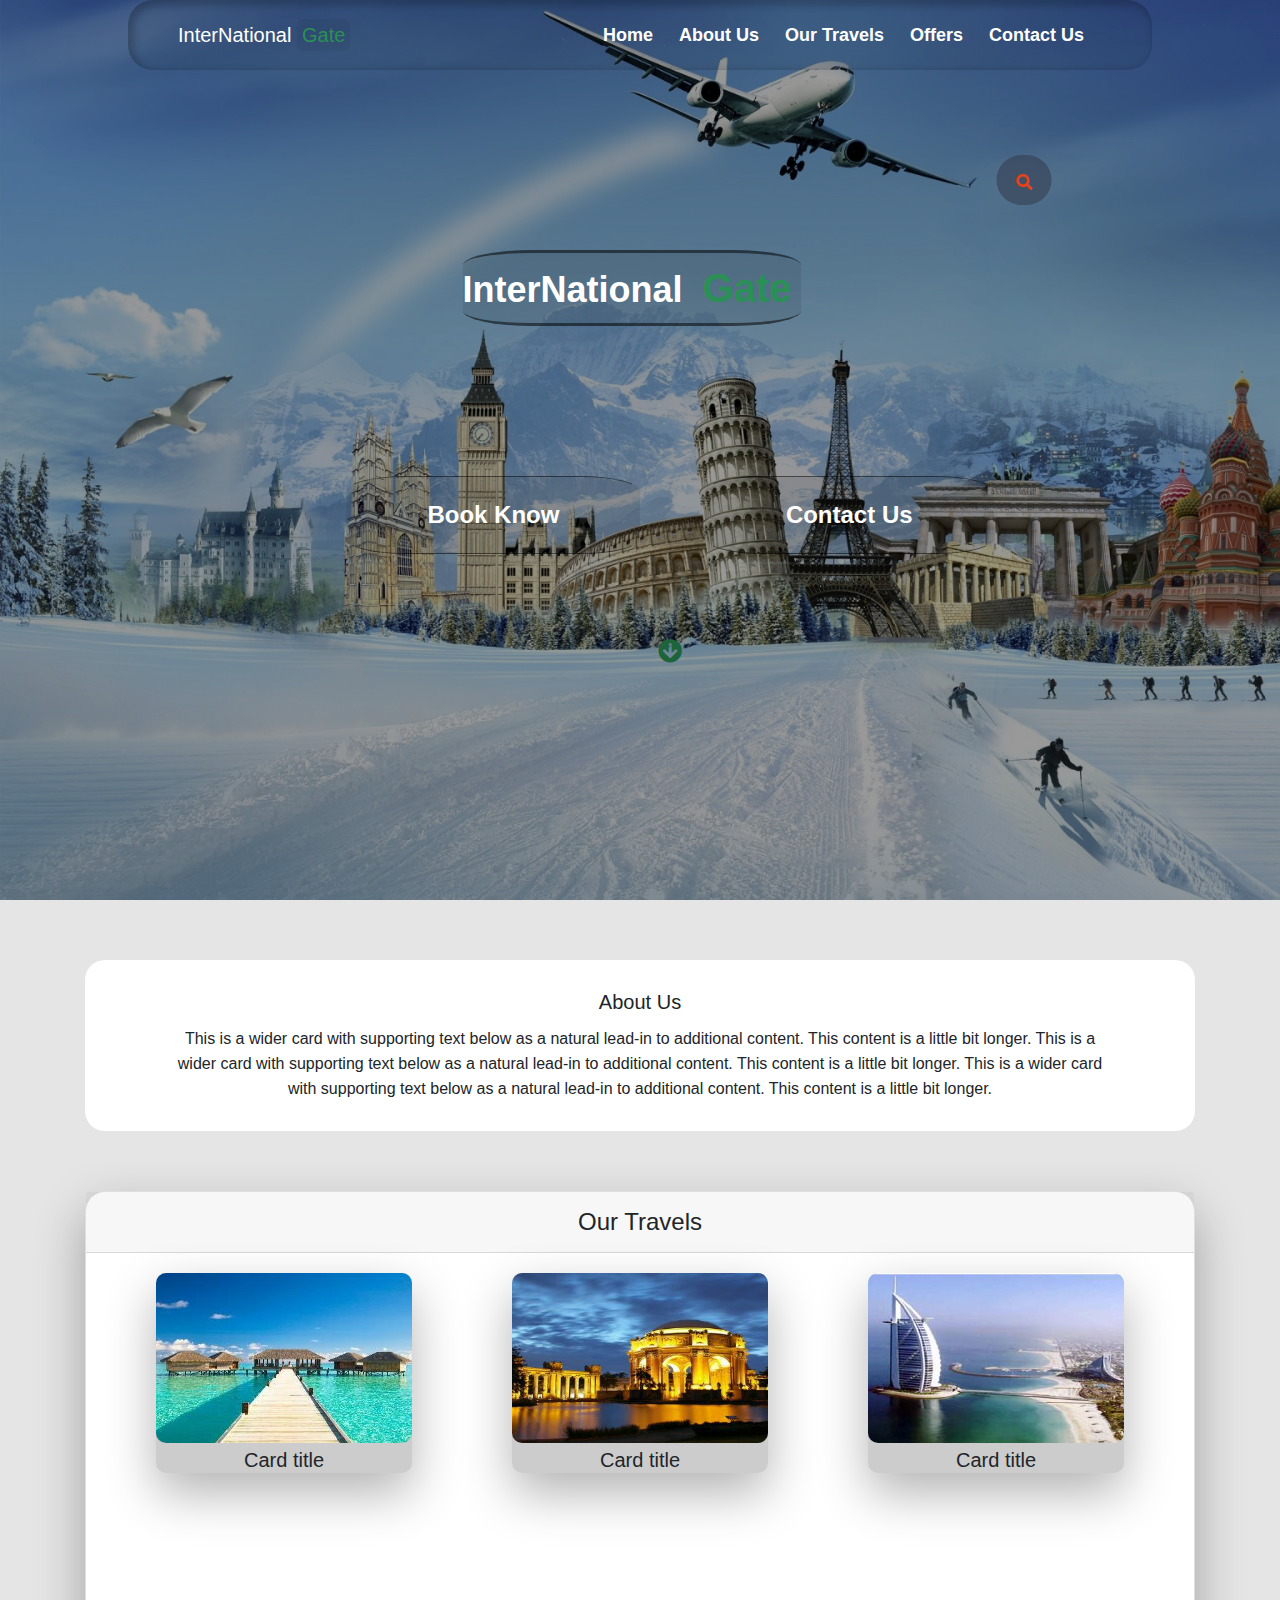
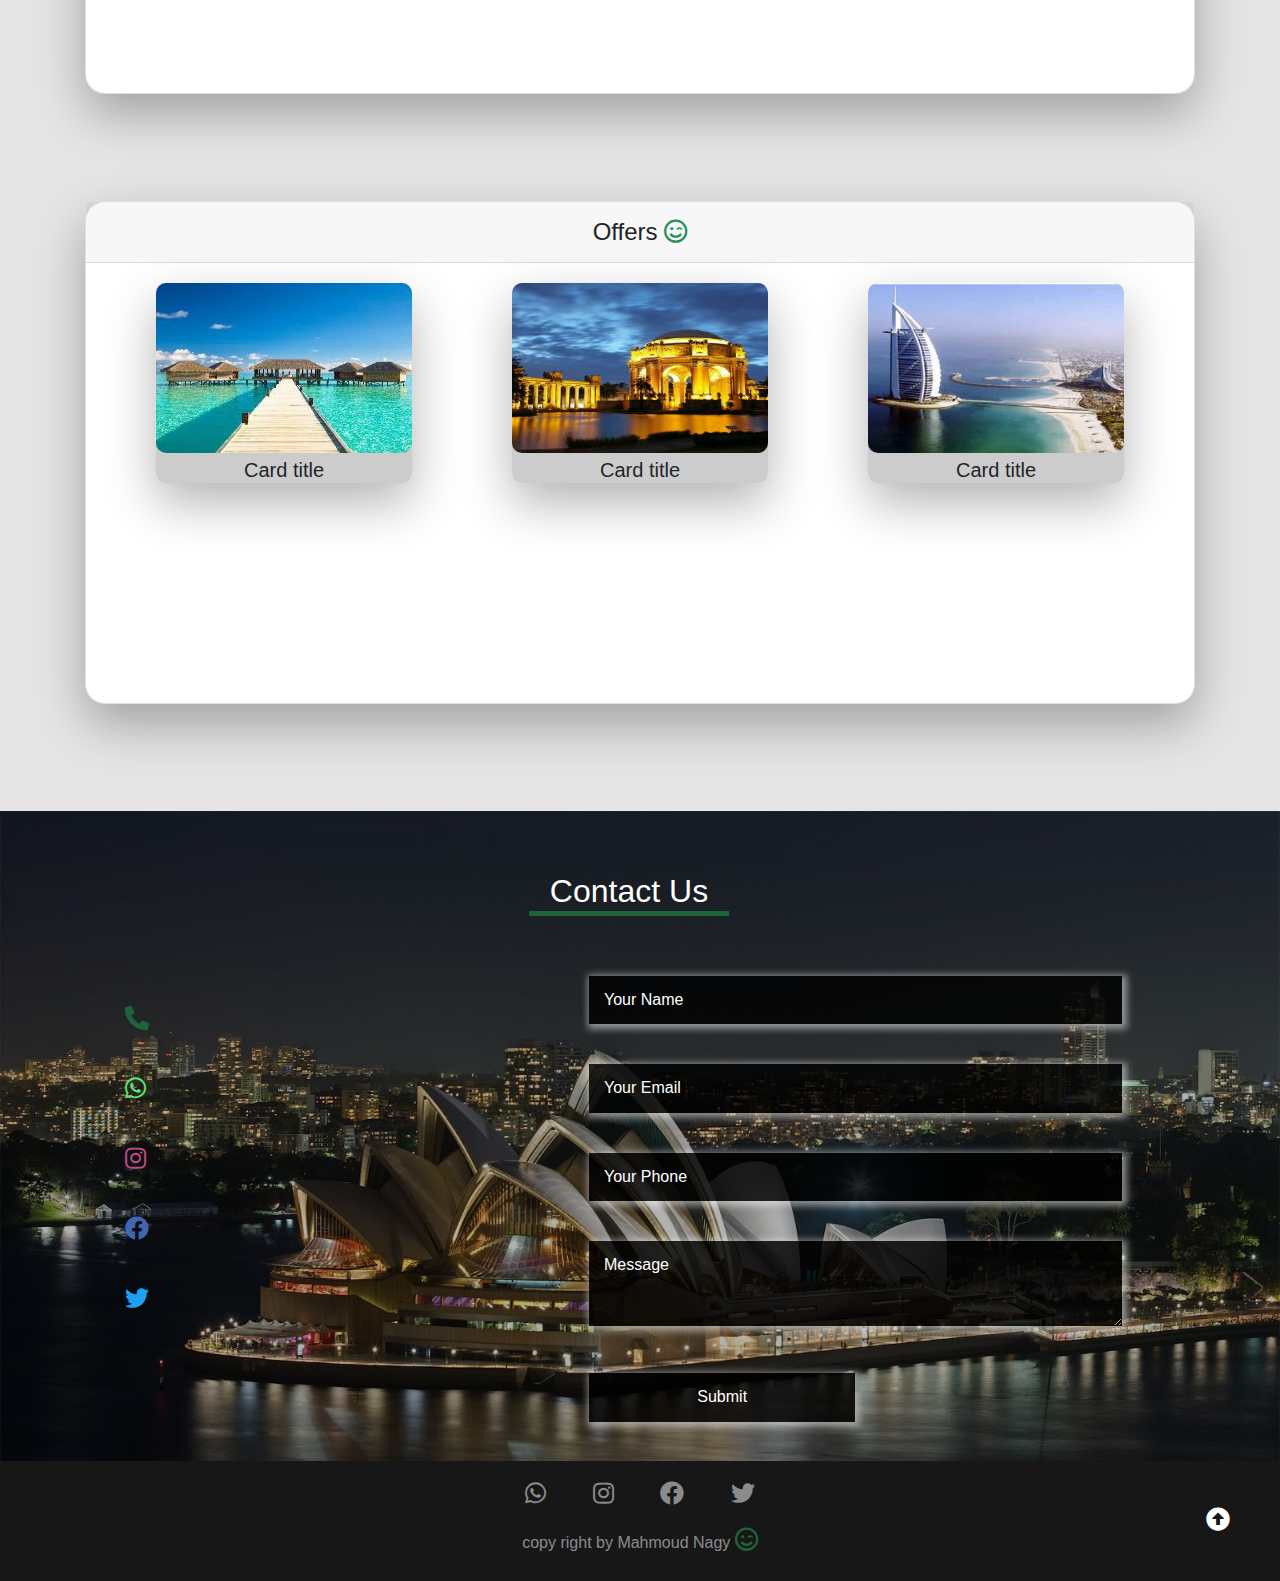
==== index.html @ 41aec964 "first commit" ====
<!DOCTYPE html>
<html lang="en">

<head>
    <meta charset="UTF-8">
    <meta name="viewport" content="width=device-width, initial-scale=1.0">
    <meta http-equiv="X-UA-Compatible" content="ie=edge">
    <title>Travels</title>

    <link rel="stylesheet" href="https://stackpath.bootstrapcdn.com/bootstrap/4.4.1/css/bootstrap.min.css"
        integrity="sha384-Vkoo8x4CGsO3+Hhxv8T/Q5PaXtkKtu6ug5TOeNV6gBiFeWPGFN9MuhOf23Q9Ifjh" crossorigin="anonymous">
    <link rel="stylesheet" href="fontawesome-free/css/fontawesome.css">
    <link rel="stylesheet" href="fontawesome-free/css/brands.css">
    <link rel="stylesheet" href="fontawesome-free/css/all.css">
    <link rel="stylesheet" href="css/main.css">
    <link rel="stylesheet" href="css/content.css">
    <link rel="stylesheet" href="css/loading.css">
    <link rel="stylesheet" href="css/normalize.css">
</head>

<body>

    <header id="header">
        <div class="nav1">
            <nav class="navbar navbar-expand-md navbar-dark">
                <div class="container">
                    <div class="logo">
                        <a class="navbar-brand" href="#home">InterNational
                            <span>Gate</span>
                        </a>
                    </div>
                    <button class="navbar-toggler" type="button" data-toggle="collapse"
                        data-target="#navbarSupportedContent" style="position: absolute; right: 50px;">
                        <span class="navbar-toggler-icon"></span>
                    </button>
                    <div class="collapse navbar-collapse" id="navbarSupportedContent">
                        <ul class="navbar-nav main-nav">
                            <li class="nav-item active">
                                <a class="nav-link" href="/">Home</a>
                            </li>
                            <li class="nav-item">
                                <a class="nav-link" href="#about-us">About Us</a>
                            </li>
                            <li class="nav-item">
                                <a class="nav-link" href="#our-travels">Our Travels</a>
                            </li>
                            <li class="nav-item">
                                <a class="nav-link" href="#offers">Offers</a>
                            </li>
                            <li class="nav-item">
                                <a class="nav-link" href="#contact-us">Contact Us</a>
                            </li>

                        </ul>
                    </div>
                </div>
            </nav>
        </div>

        <div class="header-nav">
            <div class="search-box">
                <input class="search-txt" placeholder="Search ">
                <a class="search-btn">
                    <i class="fas fa-search"></i>
                </a>
                </input>
            </div>
        </div>

        <div class="header-content">
            <div class="container">
                <strong>
                    <a class="navbar-brand" href="#home">InterNational
                        <span>Gate</span>
                    </a>
                </strong>

                <div class="info">
                    <a href="#book" class="btn">Book Know</a>
                    <a href="#contact-us" class="btn">Contact Us</a><br>
                    <div class="arrow">
                        <a href="#about-us"><i class="fa fa-arrow-circle-down"></i></a>
                    </div>
                </div>

            </div>
        </div>

    </header>

    <section class="content">
        <div id="about-us">
            <div class="container">
                <div class="card mb-3">
                    <div class="card-body card-about">
                        <h5 class="card-title">About Us</h5>
                        <p class="card-text"> This is a wider card with supporting text below as a natural lead-in to
                            additional content. This content is a little bit longer.
                            This is a wider card with supporting text below as a natural lead-in to additional content.
                            This
                            content is a little bit longer.
                            This is a wider card with supporting text below as a natural lead-in to additional content.
                            This
                            content is a little bit longer.
                        </p>
                    </div>
                </div>
            </div>
        </div>

        <div id="our-travels">
            <div class="container">
                <div class="card">
                    <div class="card-header">
                        Our Travels
                    </div>
                    <div class="card-body">
                        <div class="cards">
                            <div class="face face1">
                                <div class="content">
                                    <img src="images/1.jpeg" alt="travel">
                                    <h5 class="card-title">Card title</h5>
                                </div>
                            </div>

                            <div class="face face2">
                                <div class="content">
                                    <p>Some quick example text to build on the card title and make up the bulk
                                        of the card's
                                        content.</p>
                                    <a href="#" class="btn btn-outline-dark">Read More</a>
                                </div>
                            </div>
                        </div>
                        <div class="cards">
                            <div class="face face1">
                                <div class="content">
                                    <img src="images/2.jpg">
                                    <h5 class="card-title">Card title</h5>
                                </div>

                            </div>
                            <div class="face face2">
                                <div class="content">
                                    <p class="card-text">Some quick example text to build on the card title and
                                        make up the
                                        bulk of the card's content.</p>
                                    <a href="#" class="btn btn-outline-dark">Read More</a>
                                </div>
                            </div>
                        </div>
                        <div class="cards">
                            <div class="face face1">
                                <div class="content">
                                    <img src="images/3.jpeg">
                                    <h5 class="card-title">Card title</h5>
                                </div>
                            </div>
                            <div class="face face2">
                                <div class="content">
                                    <p class="card-text">Some quick example text to build on the card title and
                                        make up the
                                        bulk of the card's content.</p>
                                    <a href="#" class="btn btn-outline-dark">Read More</a>
                                </div>
                            </div>
                        </div>

                    </div>
                </div>
            </div>

        </div>

        <div id="offers">
            <div class="container">
                <div class="card">
                    <div class="card-header">
                        Offers <i class="far fa-smile-wink" style="color: #2a9055"></i>
                    </div>
                    <div class="card-body">
                        <div class="cards">
                            <div class="face face1">
                                <div class="content">
                                    <img src="images/1.jpeg" alt="travel">
                                    <h5 class="card-title">Card title</h5>
                                </div>
                            </div>

                            <div class="face face2">
                                <div class="content">
                                    <p>Some quick example text to build on the card title and make up the bulk
                                        of the card's
                                        content.</p>
                                    <a href="#" class="btn btn-outline-dark">Read More</a>
                                </div>

                            </div>
                        </div>
                        <div class="cards">
                            <div class="face face1">
                                <div class="content">
                                    <img src="images/2.jpg">
                                    <h5 class="card-title">Card title</h5>
                                </div>

                            </div>
                            <div class="face face2">
                                <div class="content">
                                    <p class="card-text">Some quick example text to build on the card title and
                                        make up the
                                        bulk of the card's content.</p>
                                    <a href="#" class="btn btn-outline-dark">Read More</a>
                                </div>
                            </div>
                        </div>
                        <div class="cards">
                            <div class="face face1">
                                <div class="content">
                                    <img src="images/3.jpeg">
                                    <h5 class="card-title">Card title</h5>
                                </div>
                            </div>
                            <div class="face face2">
                                <div class="content">
                                    <p class="card-text">Some quick example text to build on the card title and
                                        make up the
                                        bulk of the card's content.</p>
                                    <a href="#" class="btn btn-outline-dark">Read More</a>
                                </div>
                            </div>
                        </div>

                    </div>
                </div>
            </div>

        </div>

        <div id="contact-us">
            <div class="container">
                <div class="message">
                    <h1>Contact Us</h1>
                    <form>
                        <input type="text" name="name" id="" placeholder="Your Name">
                        <input type="email" name="email" id="" placeholder="Your Email">
                        <input type="text" name="phone" id="" placeholder="Your Phone">
                        <textarea name="message" id="message" cols="10" rows="3" placeholder="Message"></textarea>
                        <input type="submit" name="submit" value="Submit">
                    </form>
                </div>

                <div class="info">
                    <div class="social">
                        <span @mouseover="hover = true" class="_btn0"><i class="fas fa-phone-alt"></i></span>
                        <span v-if="hover" class="content"> 01552913175 </span>
                    </div>
                    <div class="social">
                        <span class="_btn1"><i class="fab fa-whatsapp"></i></span>
                        <span class="content"> 01123003488 </span>
                    </div>
                    <div class="social">
                        <span class="_btn2"><i class="fab fa-instagram"></i></span>
                        <span class="content"> mahmoudnage@instgram.com </span>
                    </div>
                    <div class="social">
                        <span class="_btn3"><i class="fab fa-facebook"></i></span>
                        <span class="content"> mahmoudnage@facebook.com </span>
                    </div>
                    <div class="social">
                        <span class="_btn4"><i class="fab fa-twitter"></i></span>
                        <span class="content"> mahmoudnage@twitter.com </span>
                    </div>

                </div>
            </div>
        </div>
    </section>

    <footer id="footer">
        <div class="social">
            <a href="#"><i class="fab fa-whatsapp"></i></a>

            <a href="#"><i class="fab fa-instagram"></i></a>

            <a href="#"><i class="fab fa-facebook"></i></a>

            <a href="#"><i class="fab fa-twitter"></i></a>
        </div>
        <h6>copy right by Mahmoud Nagy <i class="far fa-smile-wink"></i></h6>
        <a href="#header"><i class="fa fa-arrow-alt-circle-up back"></i></a>
    </footer>

    <script src="https://code.jquery.com/jquery-3.4.1.slim.min.js"
        integrity="sha384-J6qa4849blE2+poT4WnyKhv5vZF5SrPo0iEjwBvKU7imGFAV0wwj1yYfoRSJoZ+n"
        crossorigin="anonymous"></script>
    <script src="https://cdn.jsdelivr.net/npm/popper.js@1.16.0/dist/umd/popper.min.js"
        integrity="sha384-Q6E9RHvbIyZFJoft+2mJbHaEWldlvI9IOYy5n3zV9zzTtmI3UksdQRVvoxMfooAo"
        crossorigin="anonymous"></script>
    <script src="https://stackpath.bootstrapcdn.com/bootstrap/4.4.1/js/bootstrap.min.js"
        integrity="sha384-wfSDF2E50Y2D1uUdj0O3uMBJnjuUD4Ih7YwaYd1iqfktj0Uod8GCExl3Og8ifwB6"
        crossorigin="anonymous"></script>
    <script src="jquery.nicescroll-3.7.6/jquery.nicescroll.js"></script>
    </script>
</body>

</html>
---- fontawesome-free/css/brands.css ----
/*!
 * Font Awesome Free 5.11.2 by @fontawesome - https://fontawesome.com
 * License - https://fontawesome.com/license/free (Icons: CC BY 4.0, Fonts: SIL OFL 1.1, Code: MIT License)
 */
@font-face {
  font-family: 'Font Awesome 5 Brands';
  font-style: normal;
  font-weight: normal;
  font-display: auto;
  src: url("../webfonts/fa-brands-400.eot");
  src: url("../webfonts/fa-brands-400.eot?#iefix") format("embedded-opentype"), url("../webfonts/fa-brands-400.woff2") format("woff2"), url("../webfonts/fa-brands-400.woff") format("woff"), url("../webfonts/fa-brands-400.ttf") format("truetype"), url("../webfonts/fa-brands-400.svg#fontawesome") format("svg"); }

.fab {
  font-family: 'Font Awesome 5 Brands'; }
---- css/main.css ----
*{
    scroll-behavior: smooth;
    scrollbar-3dlight-color: #1d643b;
    padding: 0;
    margin: 0;
    box-sizing: border-box;
}
#header{
    position: relative;
    width: 100%;
    min-height: 100vh;
    background-image:url("../images/header.jpg"), linear-gradient(rgba(0,0,0,.4), rgba(0,0,0,0.4));
    background-blend-mode: darken;
    background-repeat: no-repeat;
    background-size: cover;
}
.header-nav{
    height: 30%;
}
.navbar{
    border-radius: 25px;
    box-shadow: 3px 3px 7px 3px rgba(0,0,0,.2) inset;
    /*position: fixed;*/
    background-color: rgba(0,0,0,0.05) ;
    width: 80%;
    margin-left: 10%;
    height: 70px;
}
.main-nav{
    position: absolute;
    text-align: center;
    right: 50px;
}


.main-nav li{
    transition: all 1.5s ease 0s;
    font-size: 18px;
    font-family: "Droid Sans", sans-serif;
    font-weight: bold;
    margin-right: 10px;
}
.main-nav li:hover{
    transform: scaleX(1.1);
    border-radius: 20%;
    font-family: "Mitra Mono",sans-serif;
    background-color: rgba(0,0,0,0.09);
    box-shadow: -2px -2px 2px 2px rgba(0,0,0,0.5) inset;
}
.main-nav li a{
    color: #fff !important;
}
.main-nav li a:hover{
    color: #2a9055 !important;
}
.logo{
    position: absolute;
    left: 50px;
    bottom: 15px;
}
.logo a span{
    padding: 5px;
    color: #2a9055 ;
    font-family:Ani,sans-serif;
    border-radius: 15%;
    background-color: rgba(0,0,0,0.05);
}

.header-content{
    text-align: center;
    height: 70%;
    display: block;
    margin-top: 20vh;
}
.header-content strong a{
    color: #fff;
    font-size: 36px;
    border-bottom: 3px solid rgba(0,0,0,0.5);
    border-top: 3px solid rgba(0,0,0,0.5);
    border-radius: 20%;
    background-color: rgba(0,0,0,0.08);
    animation-name: logo;
    animation-duration: 6s;
    animation-iteration-count: infinite;
    animation-delay: 1s;
}

@keyframes logo {
0%{
    transform:rotateY(180deg);
    width: 60px;
}
25%{
    transform:translateY(25%) skewY(-5deg);
    width: 320px;
}
50%{
    transform:translateY(50%);

}
50%{
    transform:translateY(75%);

}
100%{
    transform:translateY(0%) skewY(5deg);
    width: 0px;
}
}
.info{
    margin-top: 150px;
}

.info .btn{
    margin-left: 60px;
    padding:20px 80px;
    color: white;
    font-weight: bold;
    font-size: 24px;
    transition: 0.5s;
    border-bottom: 1px solid rgba(0,0,0,0.5);
    border-top: 1px solid rgba(0,0,0,0.5);
    border-radius: 20%;
    background-color: rgba(0,0,0,0.08);
}
.info .btn:hover{
    background-color: rgba(29,100,59,0.5);
    color: rgba(0,0,0,0.7);
    border: none;
    border-radius: 40px;
    transform: translateY(-25%);
}

.info .arrow{
    font-size: 24px;
    margin-top: 80px;
    margin-left: 60px;
    animation: arrow 2s infinite;
}
.info .arrow a{
    color: #1d643b;
    transition: 0.5s;
}

@keyframes arrow {
    0%{
        transform:rotateY(180deg) translateY(-50%);
    }
    25%{
        transform:translateY(25%);
    }
    50%{
        transform:translateY(-25%);

    }
    75%{
        transform:translateY(25%);

    }
    100%{
        transform:translateY(-25%);
    }
}
.header-content strong a span{
    padding: 10px;
    color: #2a9055 !important;
    font-family:Ani,sans-serif;
    border-radius: 15%;
    font-size: 40px;
}
.search-box{
    background-color: rgba(47,54,70,0.5);
    overflow: hidden;
    height: 50px;
    position: absolute;
    padding: 10px;
    left: 80%;
    top: 20vh;
    border-radius: 40px;
    transform: translate(-50%, -50%);
}
.search-box:hover > .search-txt{
    width: 200px;
    padding: 0px 6px;
}
.search-box:hover > .search-btn{
    background: #fff;
}

.search-btn{
    justify-content: center;
    float: right;
    width: 35px;
    height: 33px;
    background: none;
    border-radius: 50%;
    display: flex;
    align-items: center;
}
.search-btn i{
    color: #e84118;
}

.search-txt{
    background: none;
    border: none;
    outline: none;
    padding: 0;
    color: #fff;
    line-height: 30px;
    float: left;
    width: 0px;
    transition: 0.5s linear;
    font-size: 16px;
    border-radius: 40%;
}
---- css/content.css ----
#about-us{
    margin: 60px auto;
}
#about-us .card{
    transition: 1s;
    height: auto;
    border-radius: 20px;
    border: 0;
}
.card-about{
    text-align: center;
    line-height: 25px;
    margin: 10px 60px;
}
#about-us .card:hover{
    box-shadow: 0 20px 50px rgba(0,0,0,0.3);
    font-size: 20px;
    line-height: 30px;
    font-weight: bold;
    transform: translateY(-10px);
    transition: 0.5s ease-in-out;
}
#our-travels,
#offers{
    background-blend-mode: darken;
    background-size: cover;
    min-height: 550px;
    transition: 1s;
    margin-bottom: 60px;
}
#our-travels .card,
#offers .card{
    border-radius: 20px;
    box-shadow: 0 20px 50px rgba(0,0,0,0.3);
}
#our-travels .card .card-header,
#offers .card .card-header{
    text-align: center;
    font-size: 24px;
}
#our-travels .card .card-body,
#offers .card .card-body{
    display: flex;
    justify-content: space-between;
    align-items: center;
}

#our-travels .cards,
#offers .cards{
    padding: 0;
    box-sizing: border-box;
    margin: 0 50px;
}

#our-travels .cards .face,
#offers .cards .face{
    width: 256px;
    transition: 0.5s;
    box-sizing: border-box;
    border-radius: 10px;
    height: 200px;
    position: relative;
}
#our-travels .cards .face1,
#offers .cards .face1{
    z-index: 1;
    background: rgba(0,0,0,0.2);
}
#our-travels .cards .face2,
#offers .cards .face2{
    position: relative;
    justify-content: center;
    align-items: center;
    display: flex;
    background: #fff;
    box-shadow: 0 20px 50px rgba(0,0,0,0.3);
    box-sizing: border-box;
}
#our-travels .cards .face1 .content img,
#offers .cards .face1 .content img{
    border-radius: 10px;
    height: 170px;
    width: 100%;
}
#our-travels .cards:hover .face1 .content img,
#offers .cards:hover .face1 .content img{
    box-shadow: 0 20px 50px rgba(0,0,0,255.3) inset;

}
#our-travels .cards .face1 .content h5,
#offers .cards .face1 .content h5{
    text-align: center;
    padding: 5px;
}
#our-travels .cards .face2 .content p,
#offers .cards .face2 .content p{
    margin: 0 10px;
    padding: 0;
}
#our-travels .cards .face2 .content a,
#offers .cards .face2 .content a{
    margin: 10px 0px 0 10px;
}
#our-travels .cards .face2,
#offers .cards .face2{
    transform: translateY(-200px);
}
#our-travels .cards:hover .face2,
#offers .cards:hover .face2{
    transform: translateY(0px);
}

#contact-us{
    background: url("../images/footer.jpg"),  linear-gradient(rgba(0,0,0,0.3),rgba(0,0,0,0.3)) no-repeat;
    background-blend-mode: overlay;
    background-size: cover;
    min-height: 650px;
    overflow: hidden;
}
#contact-us .container .message{
    position: relative;
    top: 40px;
    width: 60%;
    float: right;
}

#contact-us .container .message h1{
    color: white;
    border-bottom: 5px solid #1d643b;
    width: 200px;
    text-align: center;
    margin-bottom: 40px;
    cursor: default;
}


#contact-us .container .message form input ,
#contact-us .container .message form textarea
{
    caret-color: white;
    color: white;
    width: 80%;
    margin: 20px 60px;
    padding: 15px;
    background: rgba(0,0,0,0.8);
    border: 0;
    box-shadow: 2px 2px 7px 3px rgba(255,255,255,0.5);
    transition: 0.5s;
}
#contact-us .container .message form input:last-of-type{
    width: 40%;
    transition: 0.5s;

}
#contact-us .container .message form input:hover,
#contact-us .container .message form textarea:hover{
    background: #1d643b;
    opacity: 0.5;
    border-radius: 20px;
    transform: perspective(1000px) translateY(10px);

 }
#contact-us .container .info{
    float: left;
}
#contact-us .container .info{
    float: left;
}
#contact-us .container .info .social{
    width: 350px;
    height: 50px;
    display: flex;
    box-sizing: border-box;
    transition: 1s linear;
    margin: 20px;
    padding: 20px;
}


#contact-us .container .info .social ._btn0{
    font-size: 24px;
    color: #1d643b;
}
#contact-us .container .info .social ._btn1{
    font-size: 24px;
    color: #5BE776;
}
#contact-us .container .info .social ._btn2{
    font-size: 24px;
    color: #BB4C89;
}
#contact-us .container .info .social ._btn3{
    font-size: 24px;
    color: #4267B2;
}
#contact-us .container .info .social ._btn4{
    font-size: 24px;
    color: #1DA1F2;
}
#contact-us .container .info .social i:hover{
    transform: translateY(-10px) scale(1.5);
    transition: 1s;
}

#contact-us .container .info .social .content{
    display: flex;
    width: 0;
    height: 100%;
    border-radius: 20px;
    font-family: monospace, sans-serif;
    color: rgba(0,0,0,0.01);
    font-weight: bold;
    font-size: 20px;
    justify-content: center;
    align-items: center;
    margin-left: 40px;
}
#contact-us .container .info .social:hover > .content{
    width: 300px;
    transition: 2s linear;
    color: white;
}
::placeholder{
    color: white;
}
footer{
    height: 120px;
    width: 100%;
    background: rgba(0,0,0,0.9);
    text-align: center;
    position: relative;
}
footer .social{
    font-size: 24px;
    padding: 15px;
    color: white;
}
footer .social a i{
    margin:0 20px;
    transition: 0.5s;
    color: rgba(255,255,255,0.5);

}
footer .social a i:hover{
    color: #1d643b;
}
footer h6{
    color: rgba(255,255,255,0.5);
    font-family: "Mitra Mono",sans-serif;
}
footer h6 i{
    color: #1d643b;
    font-size: 24px;
}
footer .back{
    position: absolute;
    right: 50px;
    font-size: 24px;
    color: #fff;
    bottom: 50px;
    animation: arrow 2s infinite;
}

@keyframes arrow {
    0%{
        transform:rotateY(180deg) translateY(-50%);
    }
    25%{
        transform:translateY(25%);
    }
    50%{
        transform:translateY(-25%);

    }
    75%{
        transform:translateY(25%);

    }
    100%{
        transform:translateY(-25%);
    }
}
---- css/loading.css ----
body{
    margin: 0;
    padding: 0;
    box-sizing: border-box;
    background: rgba(0,0,0,0.1);
}
.logo{
    text-align: center;
    margin-top: 40px;
}
.logo span{
    padding: 5px;
    color: #2a9055 !important;
    font-family:Ani,sans-serif;
    border-radius: 15%;
    background-color: rgba(0,0,0,0.05);
}


.box{
    position: absolute;
    top: calc(50% - 150px);
    left: calc(50% - 100px);
    transform: perspective(1000px) rotateY(-45deg);
    transform-style: preserve-3d;
    width: 200px;
    height: 300px;
}
.box div{
    position: absolute;
    top: 0;
    left: 0;
    width: 100%;
    height: 90%;
    transform-style: preserve-3d;
    animation: cicle 5s linear infinite;
}
.box div span{
    position: absolute;
    border-radius: 20px;
    width: 100%;
    height: 100%;
    top: 0;
    left: 0;
    background: linear-gradient(#f1f1f1,#bbb,#f1f1f1);
}
.box div span:nth-child(1){
    transform: rotateX(0deg);
    background: url("../images/1.jpeg");
    background-size: cover;
}
.box div span:nth-child(2){
    transform: rotateX(45deg);
    background: url("../images/2.jpg");
    background-size: cover;
}
.box div span:nth-child(3){
    transform: rotateX(80deg);
    background: url("../images/3.jpeg");
    background-size: cover;
}
.box div span:nth-child(4){
    transform: rotateX(-45deg);
    background: url("../images/4.jpg");
    background-size: cover;
}

@keyframes cicle {

    from{
        transform: rotateX(0deg);
    }
    to{
        transform: rotateX(-359deg);
    }
}
.progres{
    position: absolute;
    top: 90%;
    left: calc(50% - 20%);
    width: 40%;
    height: 15px;
    background: rgba(0,0,0,0.1);
    border-radius: 10px;
    z-index: 1;
}
.progres .pro{
    position: absolute;
    top: 0;
    left: 0;
    width: 0;
    height: 100%;
    background: linear-gradient(45deg,rgba(29,100,59,0.5), rgba(0,0,0,0.1), rgba(29,100,59,0.5));
    border-radius: 10px;
    animation: prograss 5s linear 1;
}
@keyframes prograss {
    0%{
        width: 0;
    }
    25%{
        width: 25%;
    }
    50%{
        width: 50%;
    }
    75%{
        width: 75%;
    }
    100%{
        width: 100%;
    }
}
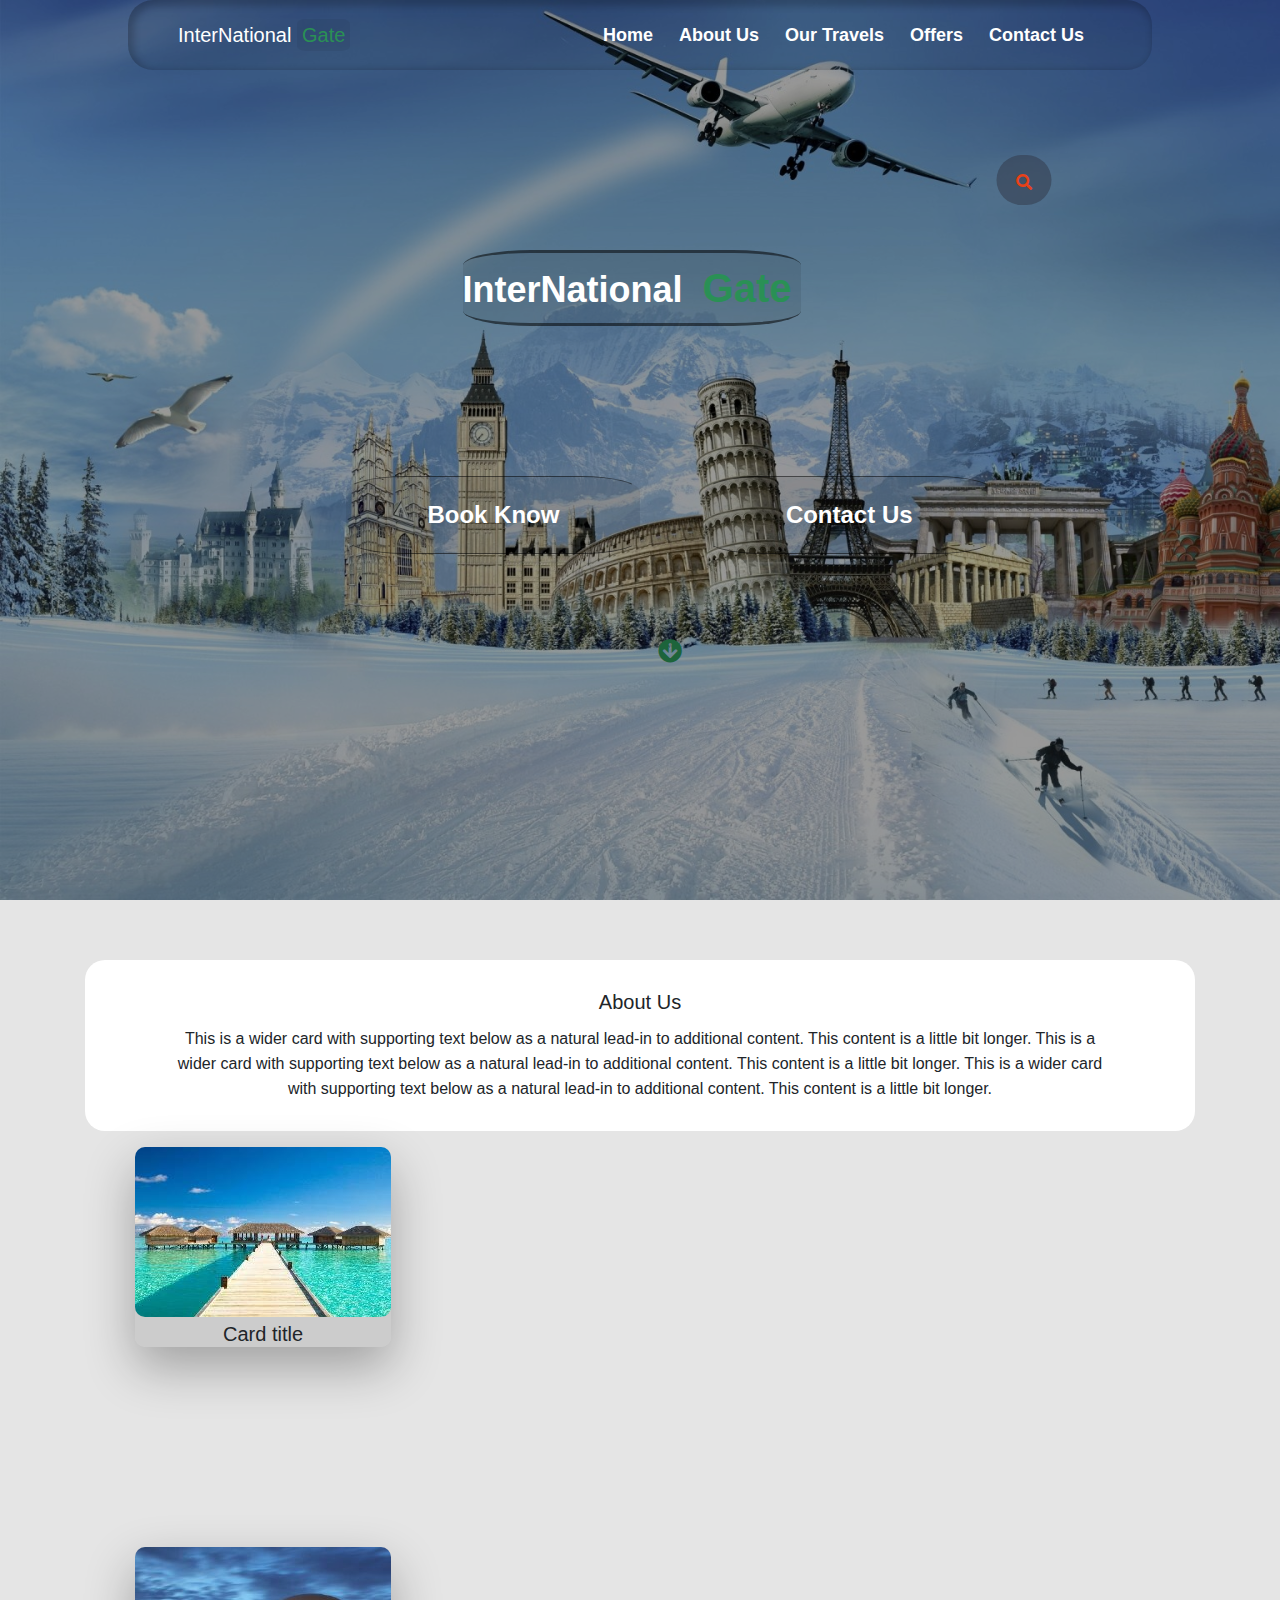
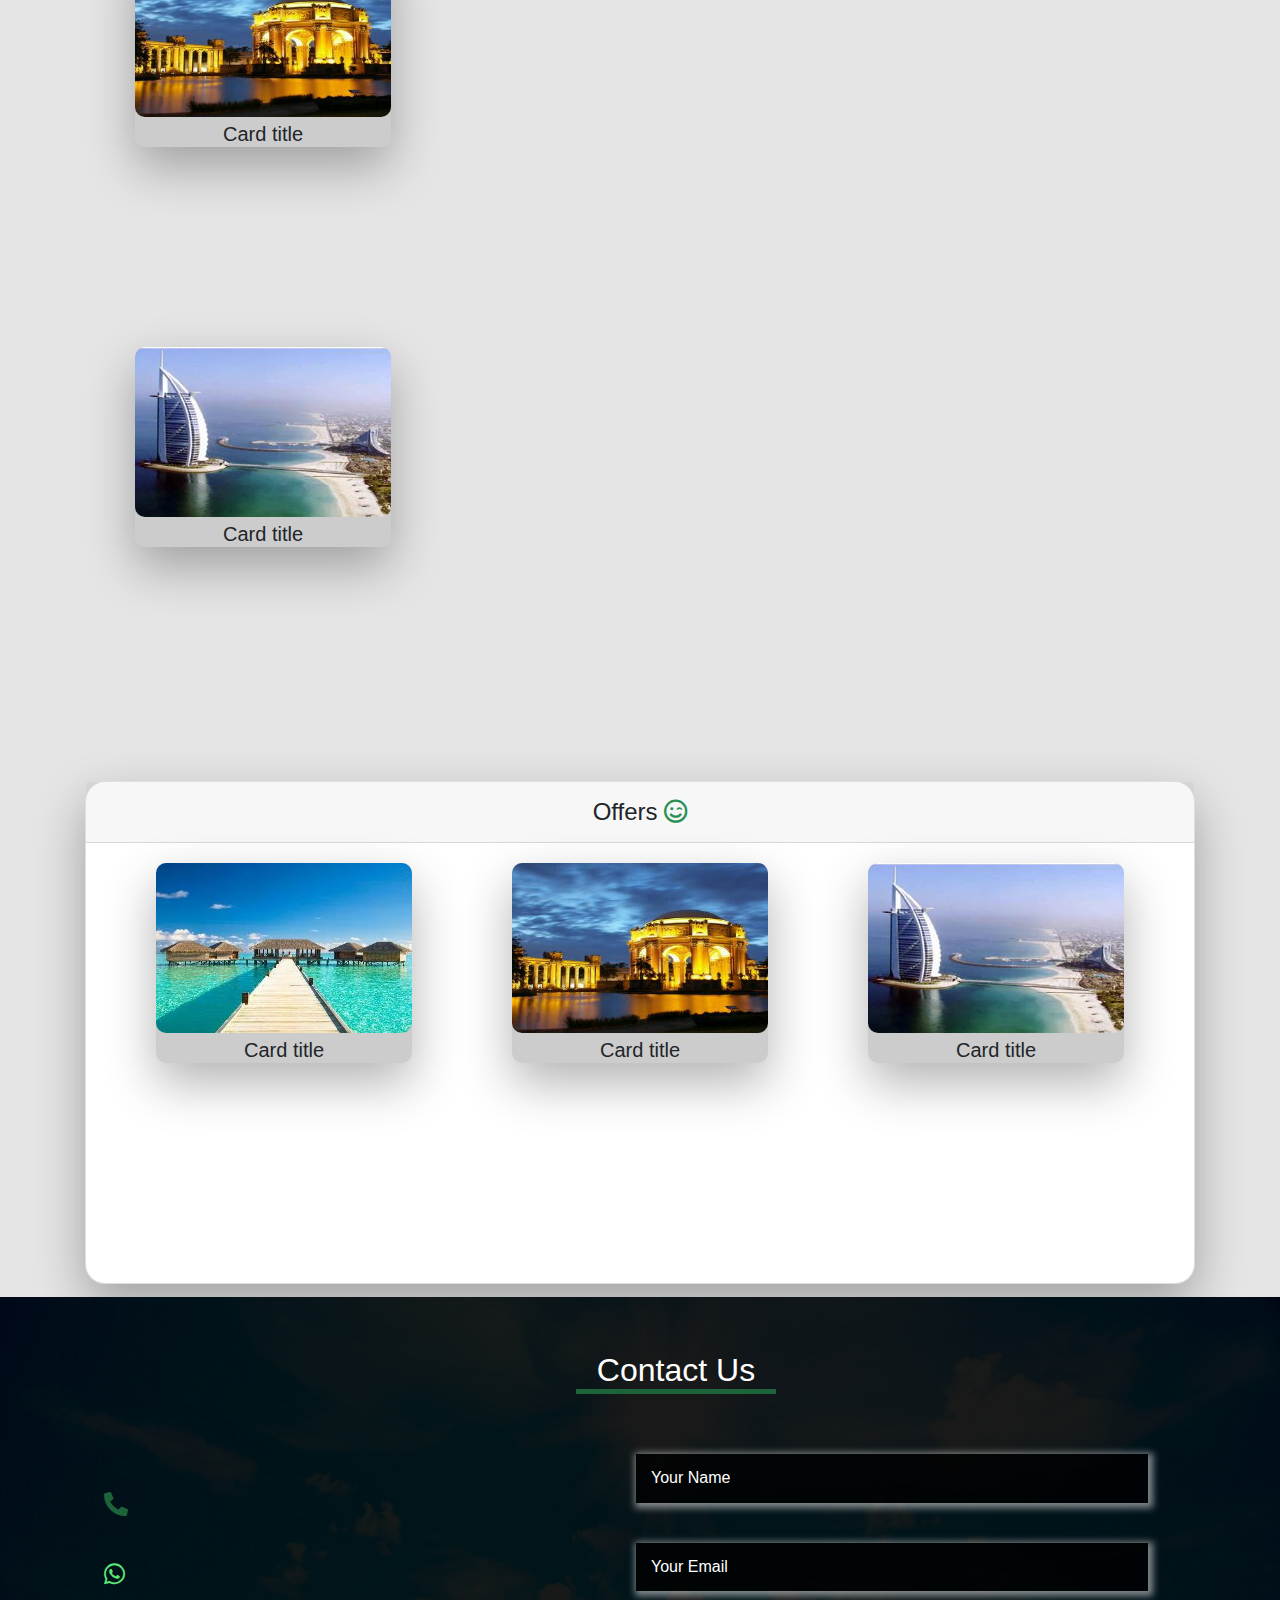
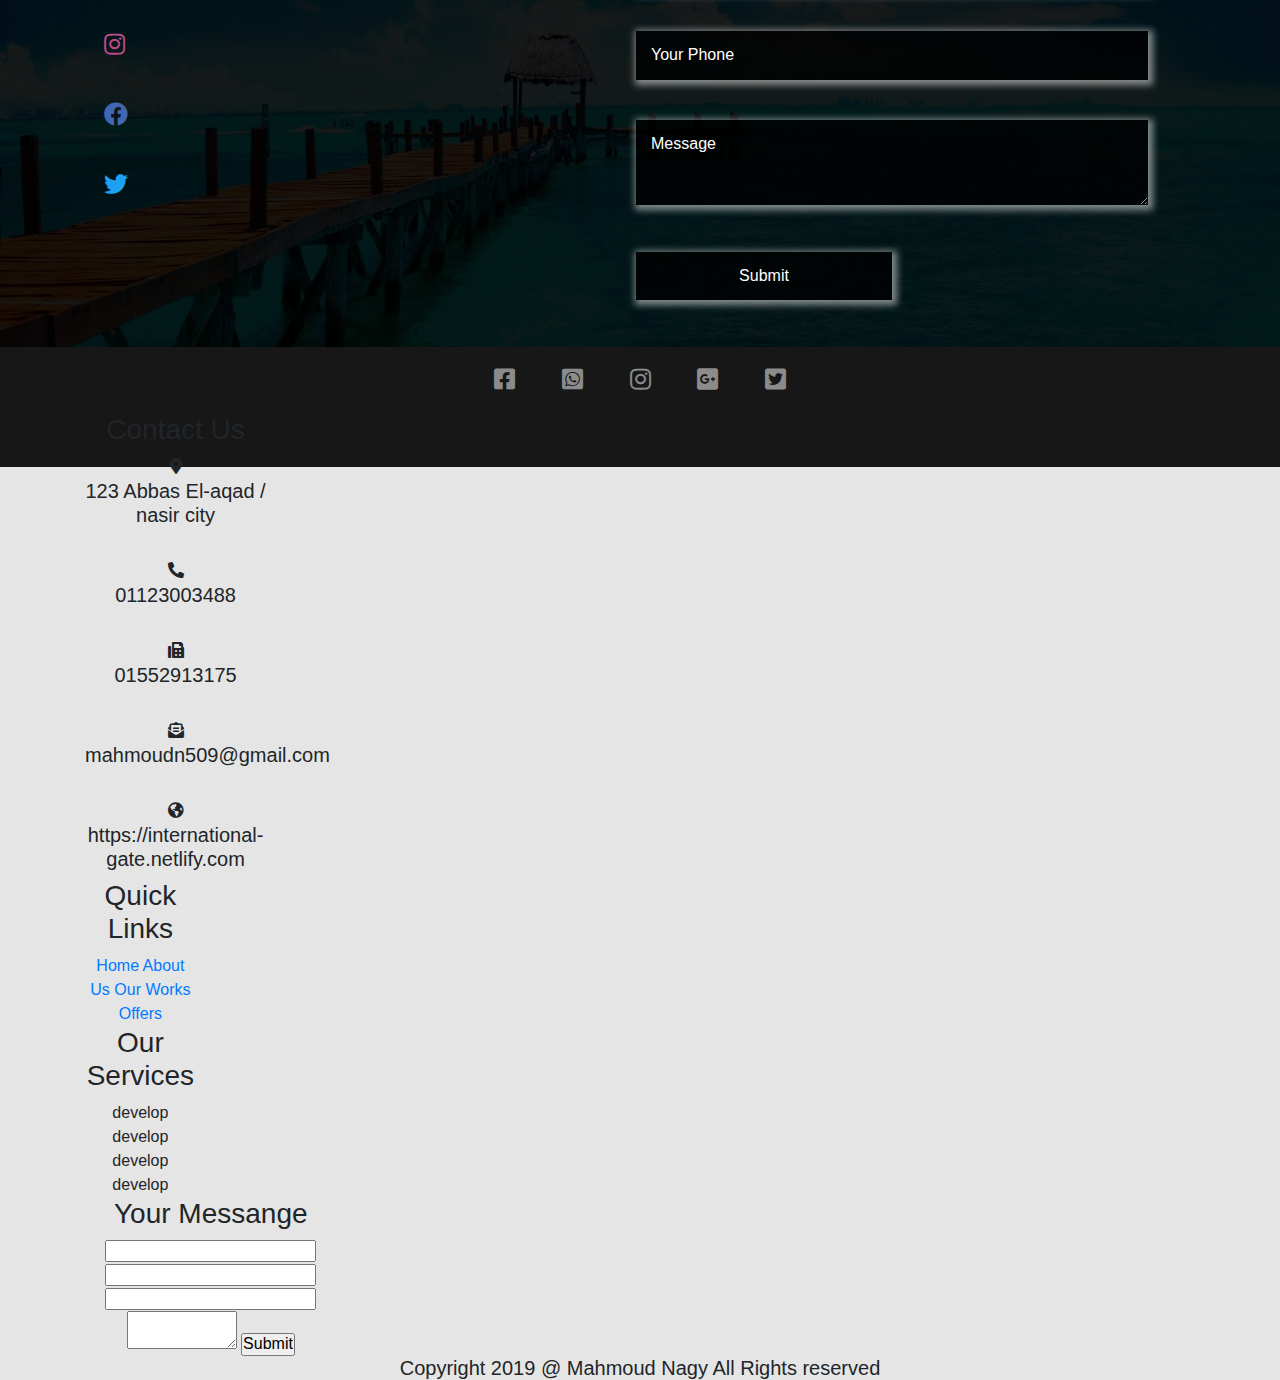
==== commit bee7f4a0: "footer" ====
--- a/index.html
+++ b/index.html
@@ -110,11 +110,11 @@
 
         <div id="our-travels">
             <div class="container">
-                <div class="card">
+                <!-- <div class="card">
                     <div class="card-header">
                         Our Travels
                     </div>
-                    <div class="card-body">
+                    <div class="card-body"> -->
                         <div class="cards">
                             <div class="face face1">
                                 <div class="content">
@@ -166,8 +166,8 @@
                             </div>
                         </div>
 
-                    </div>
-                </div>
+                    <!-- </div>
+                </div> -->
             </div>
 
         </div>
@@ -277,18 +277,71 @@
         </div>
     </section>
 
-    <footer id="footer">
+    <footer class="footer">
+            <div class="container">
         <div class="social">
-            <a href="#"><i class="fab fa-whatsapp"></i></a>
-
-            <a href="#"><i class="fab fa-instagram"></i></a>
-
-            <a href="#"><i class="fab fa-facebook"></i></a>
-
-            <a href="#"><i class="fab fa-twitter"></i></a>
-        </div>
-        <h6>copy right by Mahmoud Nagy <i class="far fa-smile-wink"></i></h6>
-        <a href="#header"><i class="fa fa-arrow-alt-circle-up back"></i></a>
+            <a href="#"> <i class="fab fa-facebook-square"></i> </a>
+            <a href="#"> <i class="fab fa-whatsapp-square"></i> </a>
+            <a href="#"> <i class="fab fa-instagram"></i> </a>
+            <a href="#"> <i class="fab fa-google-plus-square"></i></i> </a>
+            <a href="#"> <i class="fab fa-twitter-square"></i></i></i> </a>
+        </div>
+        <div class="row">
+        <div class="content">
+            <div class="contact_us col-12 col-sm-6 col-md-6 col-lg-4 col-xl-3">
+                <h3> Contact Us </h3>
+                <i class="fas fa-map-marker-alt"></i>
+                <h5> 123 Abbas El-aqad / nasir city </h5>
+                <br>
+                <i class="fas fa-phone-alt"></i>
+                <h5> 01123003488 </h5>
+                <br>
+                <i class="fas fa-fax"></i>
+                <h5> 01552913175 </h5>
+                <br>
+                <i class="fas fa-envelope-open-text"></i>
+                <h5> mahmoudn509@gmail.com </h5>
+                <br>
+                <i class="fas fa-globe-americas"></i>
+                <h5> https://international-gate.netlify.com </h5>
+            </div>
+
+            <div class="link col-6 col-sm-6 col-md-6 col-lg-2 col-xl-2">
+                <h3> Quick Links </h3>
+                <div class="links">
+                    <a href="#"> Home </a>
+                    <a href="#"> About Us </a>
+                    <a href="#"> Our Works </a>
+                    <a href="#"> Offers </a>
+                </div>
+            </div>
+
+            <div class="our_service col-6 col-sm-6 col-md-6 col-lg-2 col-xl-2">
+                <h3> Our Services </h3>
+                <div class="services">
+                    <span> develop </span>
+                    <span> develop </span>
+                    <span> develop </span>
+                    <span> develop </span>
+                </div>
+            </div>
+
+            <div class="message col-12 col-sm-6 col-md-6 col-lg-4 col-xl-4">
+                    <h3> Your Messange </h3>
+                    <form action="index.html" method="post">
+                        <input type="text" name="name" id="name" placeholder="Your Name">
+                        <input type="email" name="email" id="email" placeholder="Your Email">
+                        <input type="text" name="phone" id="phone" placeholder="Your Phone">
+                        <textarea name="message" id="message" cols="10" rows="2" placeholder="Message"></textarea>
+                        <input type="submit" name="submit" value="Submit">
+                </form>
+            </div>
+        </div>    
+    </div>
+    <div class="copyright">
+            <h5> Copyright 2019 @ Mahmoud Nagy All Rights reserved </h5>
+    </div>
+</div>
     </footer>
 
     <script src="https://code.jquery.com/jquery-3.4.1.slim.min.js"
--- a/css/content.css
+++ b/css/content.css
@@ -1,5 +1,5 @@
 #about-us{
-    margin: 60px auto;
+    margin-top: 60px;
 }
 #about-us .card{
     transition: 1s;
@@ -22,14 +22,20 @@
 }
 #our-travels,
 #offers{
-    background-blend-mode: darken;
-    background-size: cover;
+
     min-height: 550px;
     transition: 1s;
-    margin-bottom: 60px;
+    display: flex;
+    justify-content: space-between;
+    align-items: center;
+}
+#our-travels{
+    background: url("../images/footer.jpg"),  linear-gradient(rgba(0,0,0,0.3),rgba(0,0,0,0.3)) no-repeat;
+    background-attachment: fixed;
 }
 #our-travels .card,
 #offers .card{
+    margin-top: 20px;
     border-radius: 20px;
     box-shadow: 0 20px 50px rgba(0,0,0,0.3);
 }
@@ -111,17 +117,18 @@
 }
 
 #contact-us{
-    background: url("../images/footer.jpg"),  linear-gradient(rgba(0,0,0,0.3),rgba(0,0,0,0.3)) no-repeat;
+    background: url("../images/footer.jpg"),  linear-gradient(rgba(0,0,0,0.9),rgba(0,0,0,0.9)) no-repeat;
     background-blend-mode: overlay;
     background-size: cover;
     min-height: 650px;
     overflow: hidden;
+    position: relative;
 }
 #contact-us .container .message{
-    position: relative;
-    top: 40px;
-    width: 60%;
-    float: right;
+    position: absolute;
+    top: 5%;
+    right: 5%;
+    width: 50%;
 }
 
 #contact-us .container .message h1{
@@ -161,9 +168,8 @@
 
  }
 #contact-us .container .info{
-    float: left;
-}
-#contact-us .container .info{
+    position: absolute;
+    left: 5%;
     float: left;
 }
 #contact-us .container .info .social{
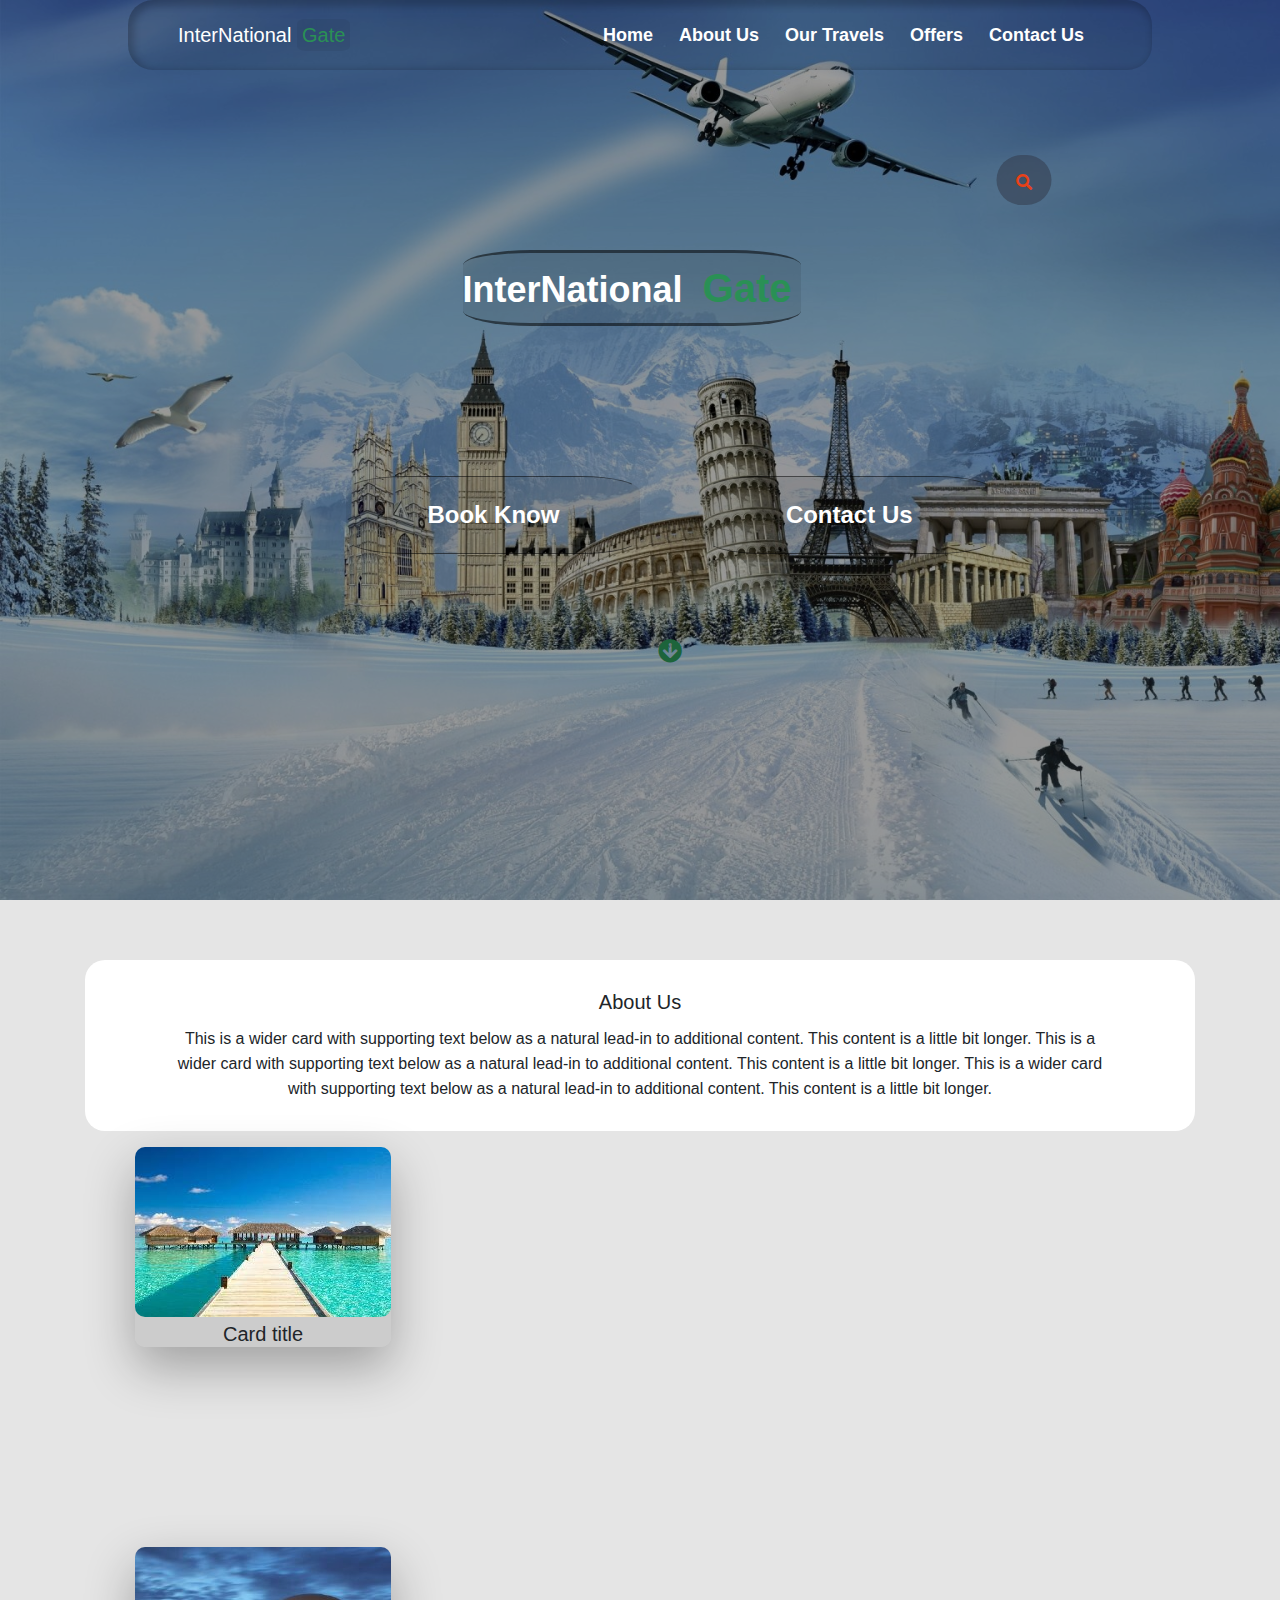
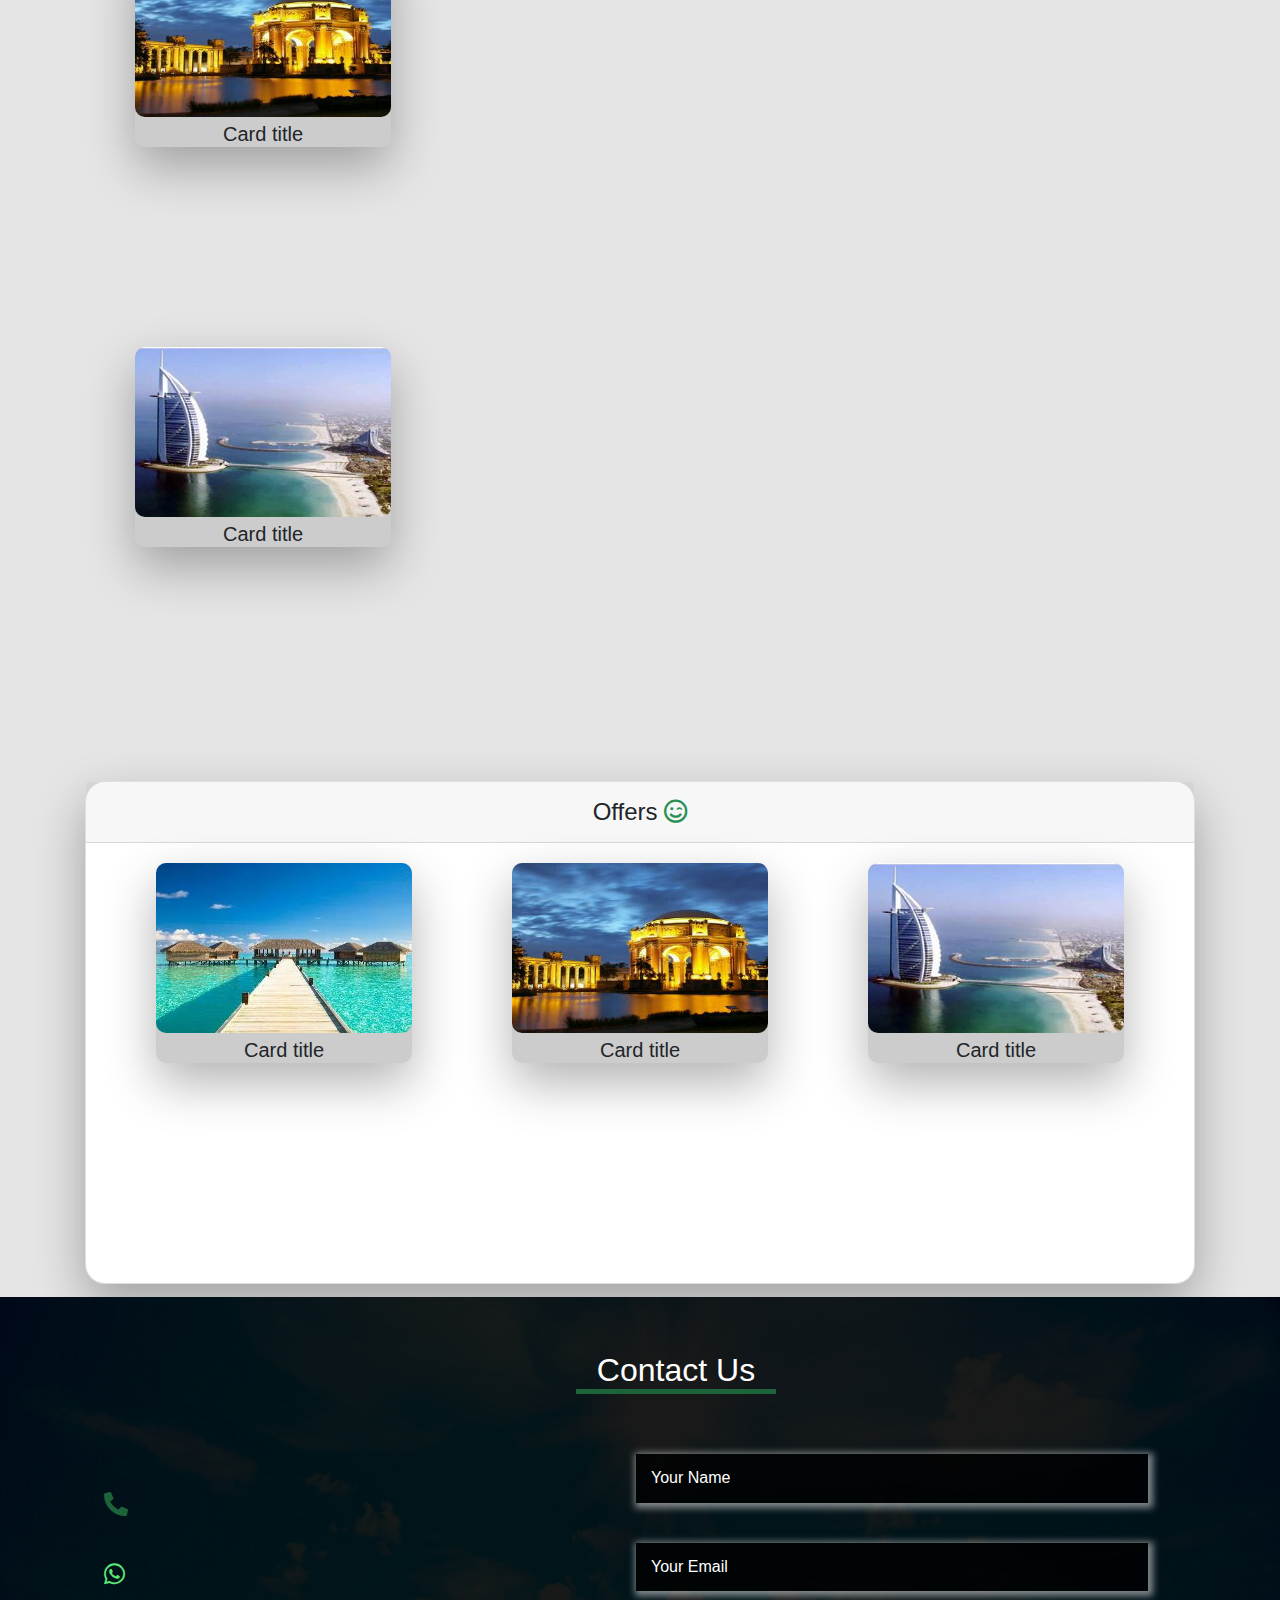
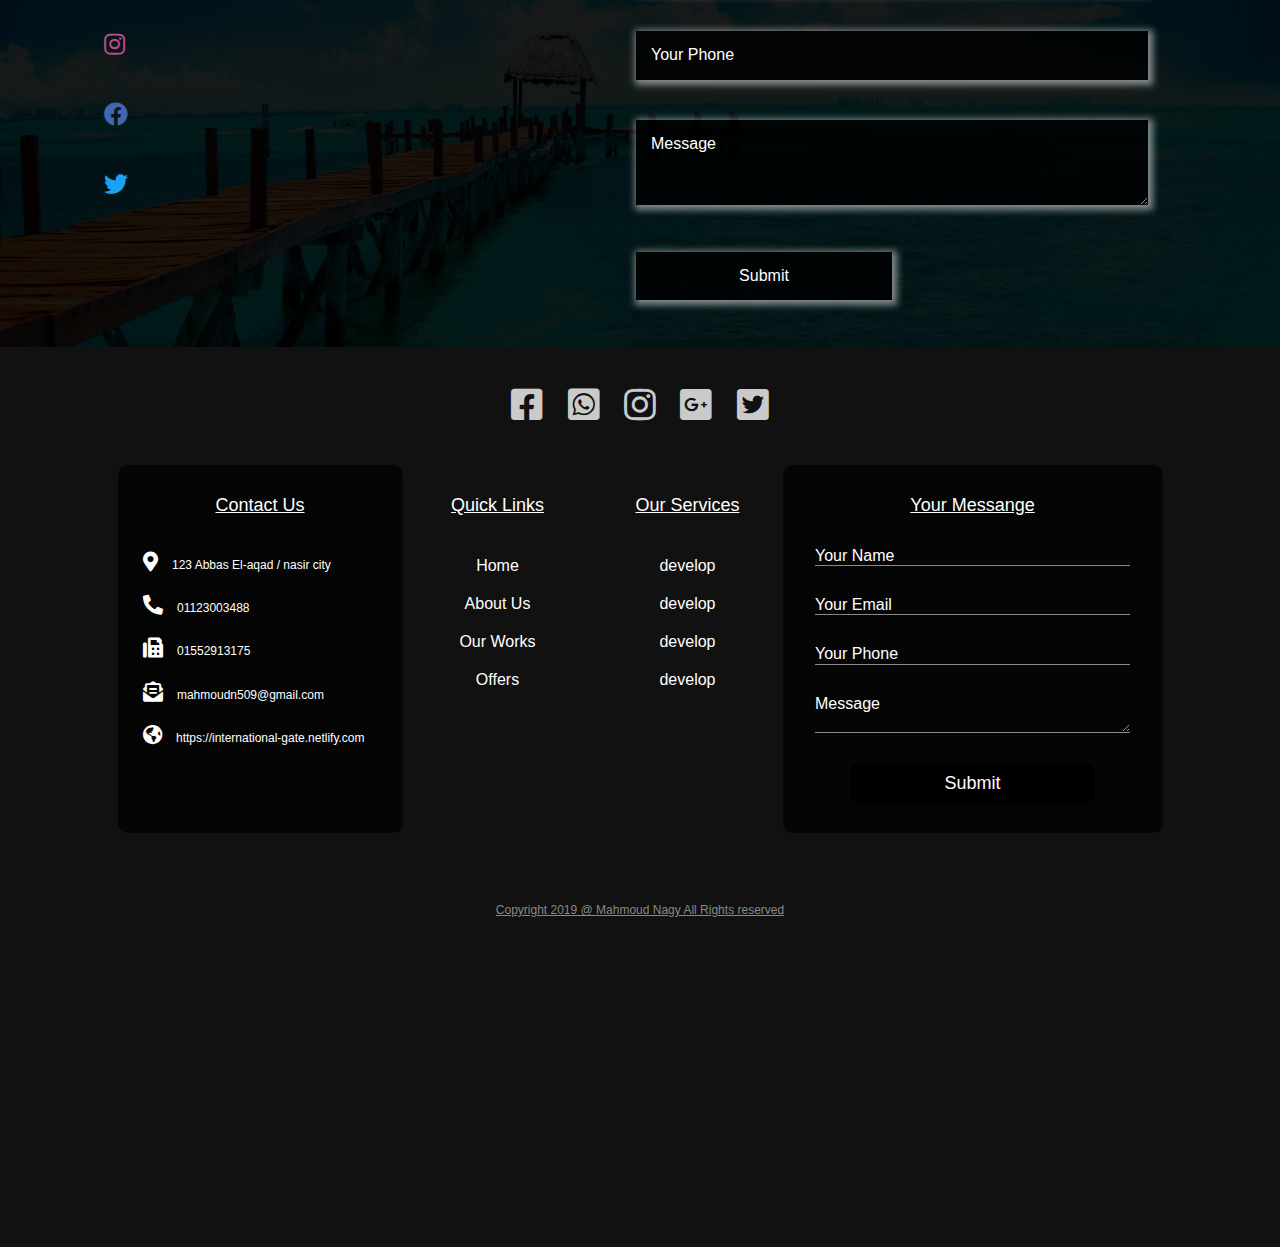
==== commit 5b6eca0a: "footer1" ====
--- a/index.html
+++ b/index.html
@@ -15,6 +15,7 @@
     <link rel="stylesheet" href="css/main.css">
     <link rel="stylesheet" href="css/content.css">
     <link rel="stylesheet" href="css/loading.css">
+    <link rel="stylesheet" href="css/footer.css">
     <link rel="stylesheet" href="css/normalize.css">
 </head>
 
--- a/css/content.css
+++ b/css/content.css
@@ -229,7 +229,7 @@
 ::placeholder{
     color: white;
 }
-footer{
+/* footer{
     height: 120px;
     width: 100%;
     background: rgba(0,0,0,0.9);
@@ -285,4 +285,4 @@
     100%{
         transform:translateY(-25%);
     }
-}
+} */
--- a/css/footer.css
+++ b/css/footer.css
@@ -0,0 +1,172 @@
+*{
+    margin: 0;
+    padding: 0;
+    box-sizing: border-box;
+}
+body{
+    width: 100%;
+    height: 100vh;
+    position: relative;
+}
+h3{
+    font-size: 18px;
+    color: #fff;
+}
+.footer{
+    width: 100%;
+    height: 100vh;
+    position: relative;
+    /* background: linear-gradient(45deg,#111,#222, #111); */
+    background: linear-gradient(#111, #111), no-repeat;
+    background-size: cover;
+}
+.footer .social{
+    text-align: center;
+    width: 100%;
+    height: 20%;
+    padding: 40px 0;
+}
+.footer .social a{
+    text-decoration: none;
+    padding: 10px;
+}
+.footer .social a i{
+    font-size: 36px;
+    transition: 0.5s;
+    color: rgba(255, 255, 255, 0.8);
+}
+.footer .social a:nth-of-type(1) i:hover{
+    color: #4267B2;
+}
+.footer .social a:nth-of-type(2) i:hover{
+    color: #53D367;
+}
+.footer .social a:nth-of-type(3) i:hover{
+    color: #405DE6;
+}
+.footer .social a:nth-of-type(4) i:hover{
+    color: #DC5246;
+}
+.footer .social a:nth-of-type(5) i:hover{
+    color: #5DA9DD;
+}
+.footer .social a i:hover{
+    transform: translateY(-5px) scale(1.1);
+    transition: 0.5s;
+}
+
+.footer .content{
+    display: flex;
+    align-content: center;
+    justify-content: center;
+    position: relative;
+    width: 100%;
+    height: 60%;
+}
+.footer .content .contact_us{
+    background: rgba(0, 0, 0,0.7);
+    border-radius: 10px;
+    color: #fff;
+    
+}
+.footer .content h3{
+    text-align: center;
+    margin: 30px 0;
+    color: #fff;
+    text-decoration: underline;
+}
+.footer .content .contact_us h5{
+    display: inline-block;
+    text-align: center;
+    padding: 10px 5px;
+    font-size: 12px;
+}
+.footer .content .contact_us i{
+    padding: 5px 5px 5px 10px;
+    font-size: 20px;
+}
+.footer .content .contact_us i:hover{
+    transform: translateY(-5px) scale(1.1);
+    transition: 0.5s;
+    color: #DC5246;
+}
+
+.footer .content .link,
+.footer .content .our_service{
+    text-align: center;
+}
+.footer .content .link a,
+.footer .content .our_service span{
+    display: block;
+    text-decoration: none;
+    color: #fff;
+    transition: 0.5s;
+    padding: 7px;
+}
+.footer .content .link a:hover,
+.footer .content .our_service span:hover{
+    transform: translateY(-5px) scale(1.1);
+    transition: 0.5s;
+    color: #DC5246;
+}
+
+.footer .message{
+    background: rgba(0, 0, 0,0.7);
+    border-radius: 10px;
+    position: relative;
+}
+.footer .message form{
+    display: flex;
+    flex-flow: column;
+    justify-content: center;
+    align-items: center;
+}
+.footer .message form input,
+.footer .message form textarea{
+    width: 90%;
+    margin-bottom: 30px;
+    background: transparent;
+    border: 0;
+    border-bottom:1px solid #888;
+    color: #fff;
+    outline: none;
+}
+.footer .message form input:last-of-type{
+    border: 0;
+    width: 70%;
+    background: rgba(0, 0, 0,1);
+    border-radius: 10px;
+    padding: 10px 0px;
+    font-size: 18px;
+    transition: 0.5s;
+}
+.footer .message form input:last-of-type:hover{
+    color:rgb(0, 0, 0);
+    background: #888;
+    transition: 0.5s;
+}
+.footer .container .copyright{
+    text-align: center;
+    color: #888;
+    text-decoration: underline;
+    height: 10%;
+    widows: 100%;
+}
+.footer .container .copyright h5{
+    margin-top: 70px;
+    font-size: 12px;
+} 
+
+@media (max-width: 991px){
+    .footer{
+        flex-direction: column;
+        flex-wrap: wrap;
+        justify-content: center;
+        height: auto;
+    }
+    .footer .content{
+        flex-flow: wrap;
+    }.footer .content .message{
+        margin-top: 40px;
+    }
+}
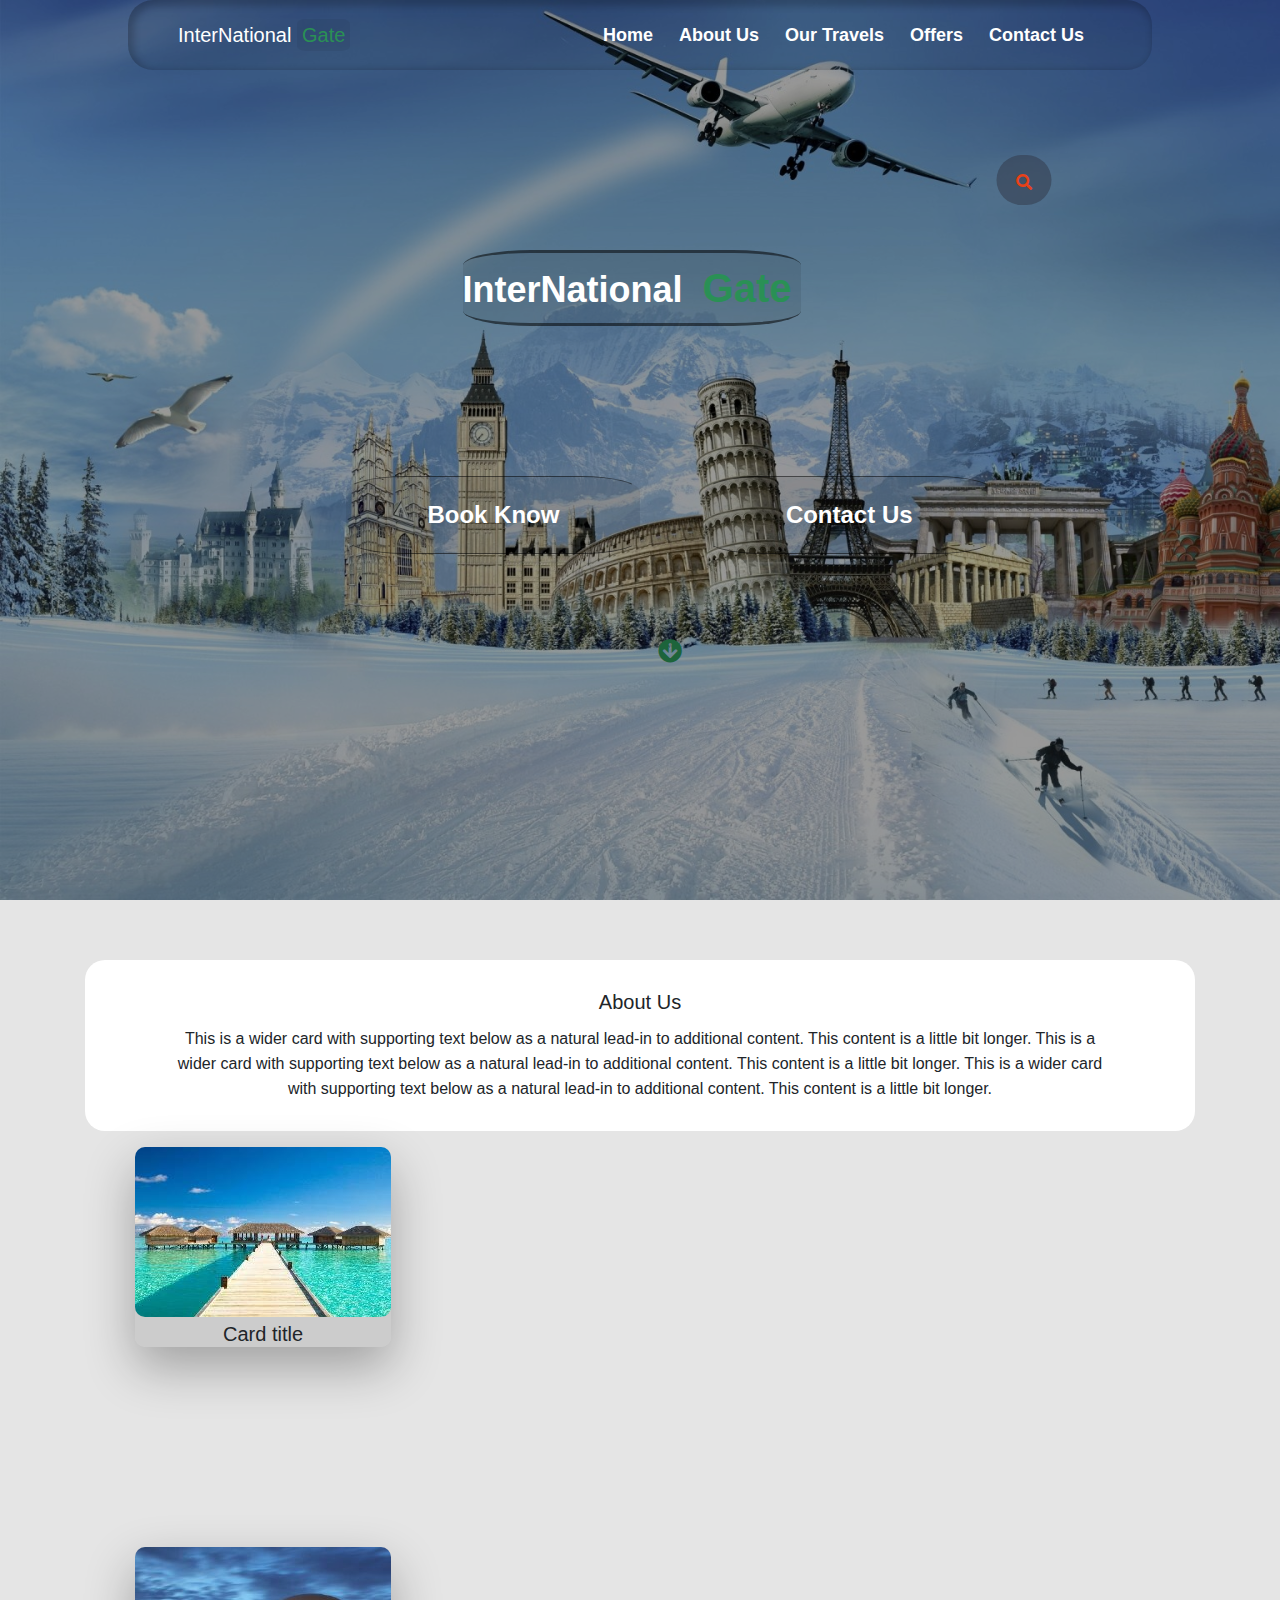
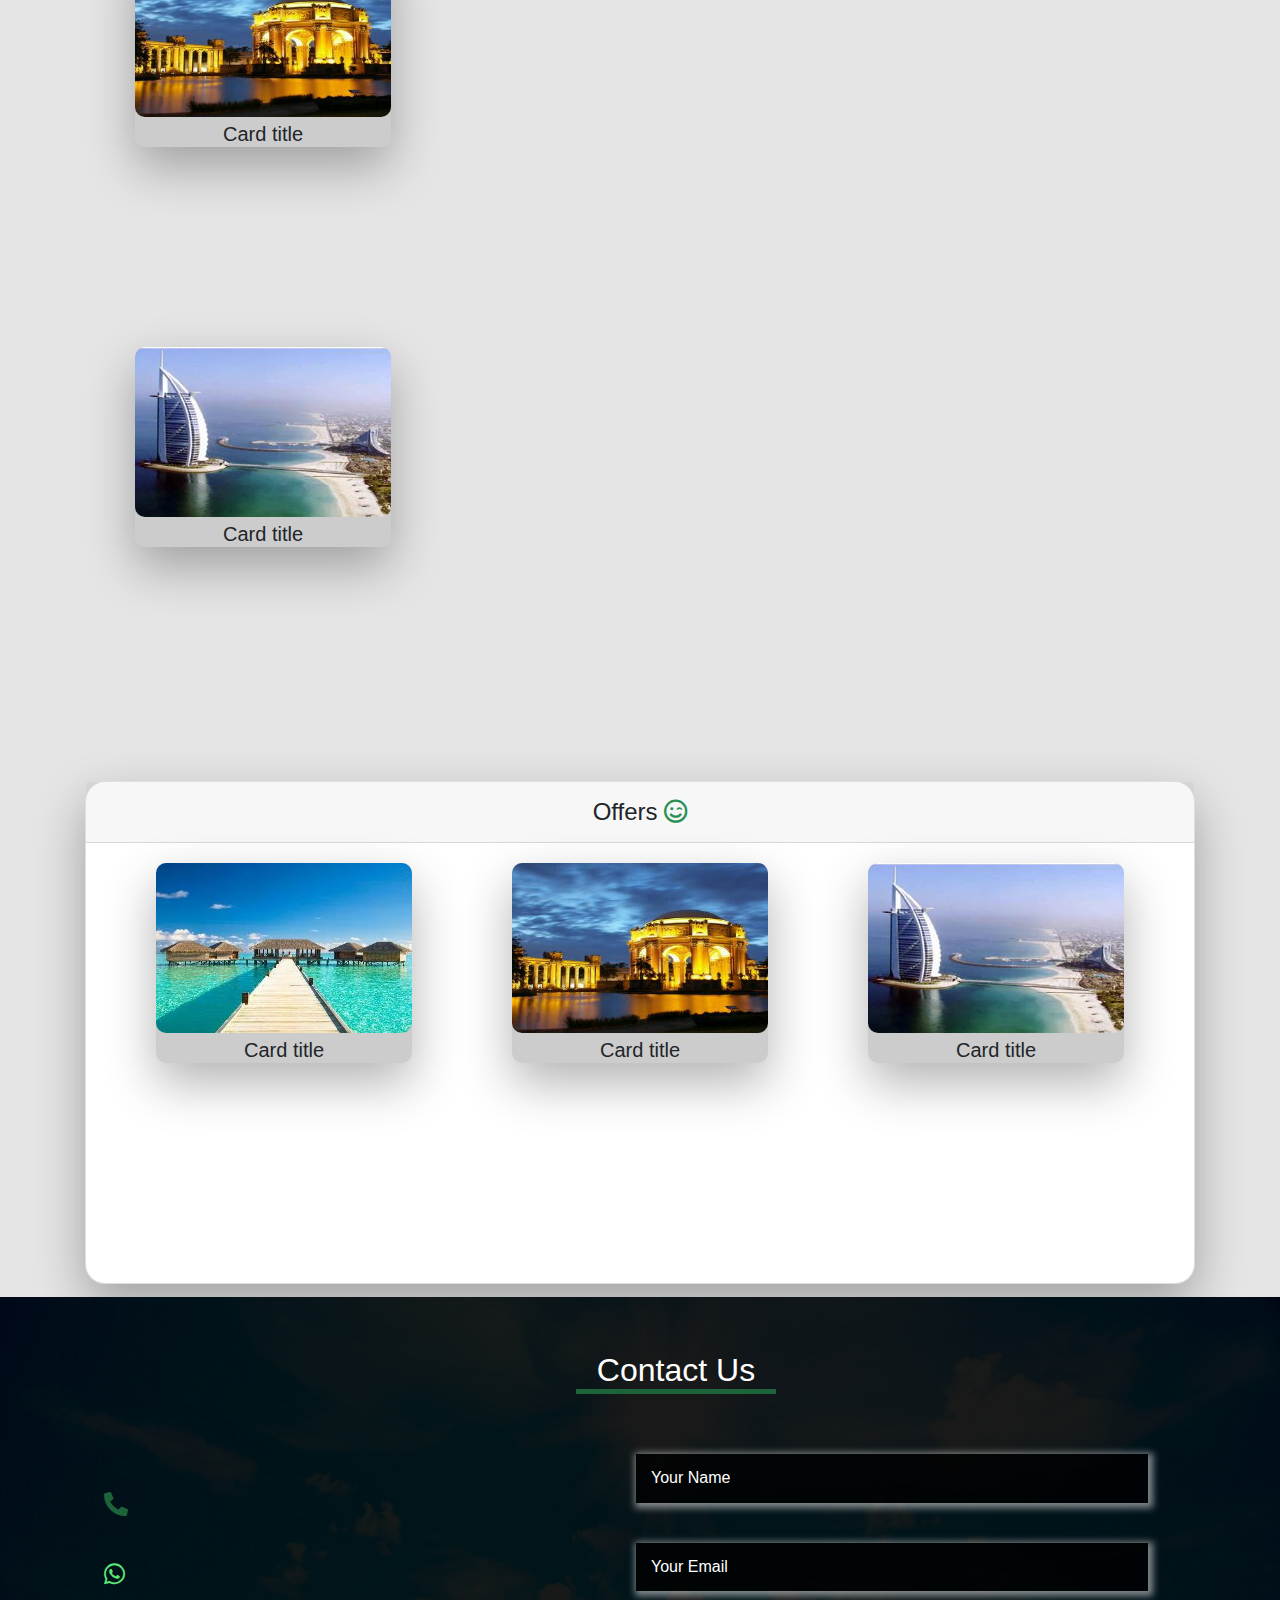
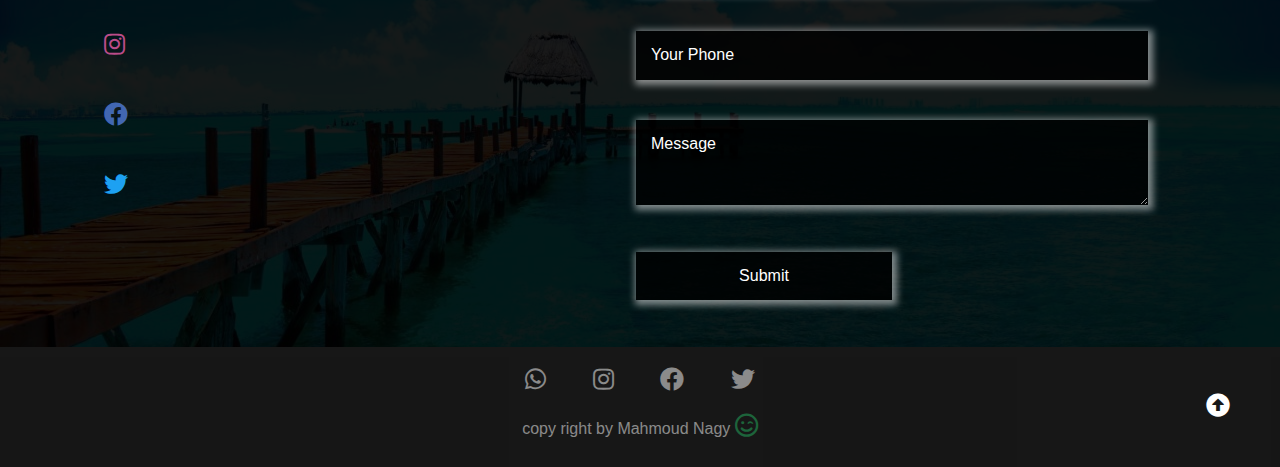
==== commit 54917955: "no footer" ====
--- a/index.html
+++ b/index.html
@@ -15,7 +15,6 @@
     <link rel="stylesheet" href="css/main.css">
     <link rel="stylesheet" href="css/content.css">
     <link rel="stylesheet" href="css/loading.css">
-    <link rel="stylesheet" href="css/footer.css">
     <link rel="stylesheet" href="css/normalize.css">
 </head>
 
@@ -278,71 +277,18 @@
         </div>
     </section>
 
-    <footer class="footer">
-            <div class="container">
+    <footer id="footer">
         <div class="social">
-            <a href="#"> <i class="fab fa-facebook-square"></i> </a>
-            <a href="#"> <i class="fab fa-whatsapp-square"></i> </a>
-            <a href="#"> <i class="fab fa-instagram"></i> </a>
-            <a href="#"> <i class="fab fa-google-plus-square"></i></i> </a>
-            <a href="#"> <i class="fab fa-twitter-square"></i></i></i> </a>
-        </div>
-        <div class="row">
-        <div class="content">
-            <div class="contact_us col-12 col-sm-6 col-md-6 col-lg-4 col-xl-3">
-                <h3> Contact Us </h3>
-                <i class="fas fa-map-marker-alt"></i>
-                <h5> 123 Abbas El-aqad / nasir city </h5>
-                <br>
-                <i class="fas fa-phone-alt"></i>
-                <h5> 01123003488 </h5>
-                <br>
-                <i class="fas fa-fax"></i>
-                <h5> 01552913175 </h5>
-                <br>
-                <i class="fas fa-envelope-open-text"></i>
-                <h5> mahmoudn509@gmail.com </h5>
-                <br>
-                <i class="fas fa-globe-americas"></i>
-                <h5> https://international-gate.netlify.com </h5>
-            </div>
-
-            <div class="link col-6 col-sm-6 col-md-6 col-lg-2 col-xl-2">
-                <h3> Quick Links </h3>
-                <div class="links">
-                    <a href="#"> Home </a>
-                    <a href="#"> About Us </a>
-                    <a href="#"> Our Works </a>
-                    <a href="#"> Offers </a>
-                </div>
-            </div>
-
-            <div class="our_service col-6 col-sm-6 col-md-6 col-lg-2 col-xl-2">
-                <h3> Our Services </h3>
-                <div class="services">
-                    <span> develop </span>
-                    <span> develop </span>
-                    <span> develop </span>
-                    <span> develop </span>
-                </div>
-            </div>
-
-            <div class="message col-12 col-sm-6 col-md-6 col-lg-4 col-xl-4">
-                    <h3> Your Messange </h3>
-                    <form action="index.html" method="post">
-                        <input type="text" name="name" id="name" placeholder="Your Name">
-                        <input type="email" name="email" id="email" placeholder="Your Email">
-                        <input type="text" name="phone" id="phone" placeholder="Your Phone">
-                        <textarea name="message" id="message" cols="10" rows="2" placeholder="Message"></textarea>
-                        <input type="submit" name="submit" value="Submit">
-                </form>
-            </div>
-        </div>    
-    </div>
-    <div class="copyright">
-            <h5> Copyright 2019 @ Mahmoud Nagy All Rights reserved </h5>
-    </div>
-</div>
+            <a href="#"><i class="fab fa-whatsapp"></i></a>
+
+            <a href="#"><i class="fab fa-instagram"></i></a>
+
+            <a href="#"><i class="fab fa-facebook"></i></a>
+
+            <a href="#"><i class="fab fa-twitter"></i></a>
+        </div>
+        <h6>copy right by Mahmoud Nagy <i class="far fa-smile-wink"></i></h6>
+        <a href="#header"><i class="fa fa-arrow-alt-circle-up back"></i></a>
     </footer>
 
     <script src="https://code.jquery.com/jquery-3.4.1.slim.min.js"
--- a/css/content.css
+++ b/css/content.css
@@ -229,7 +229,7 @@
 ::placeholder{
     color: white;
 }
-/* footer{
+footer{
     height: 120px;
     width: 100%;
     background: rgba(0,0,0,0.9);
@@ -285,4 +285,4 @@
     100%{
         transform:translateY(-25%);
     }
-} */
+}
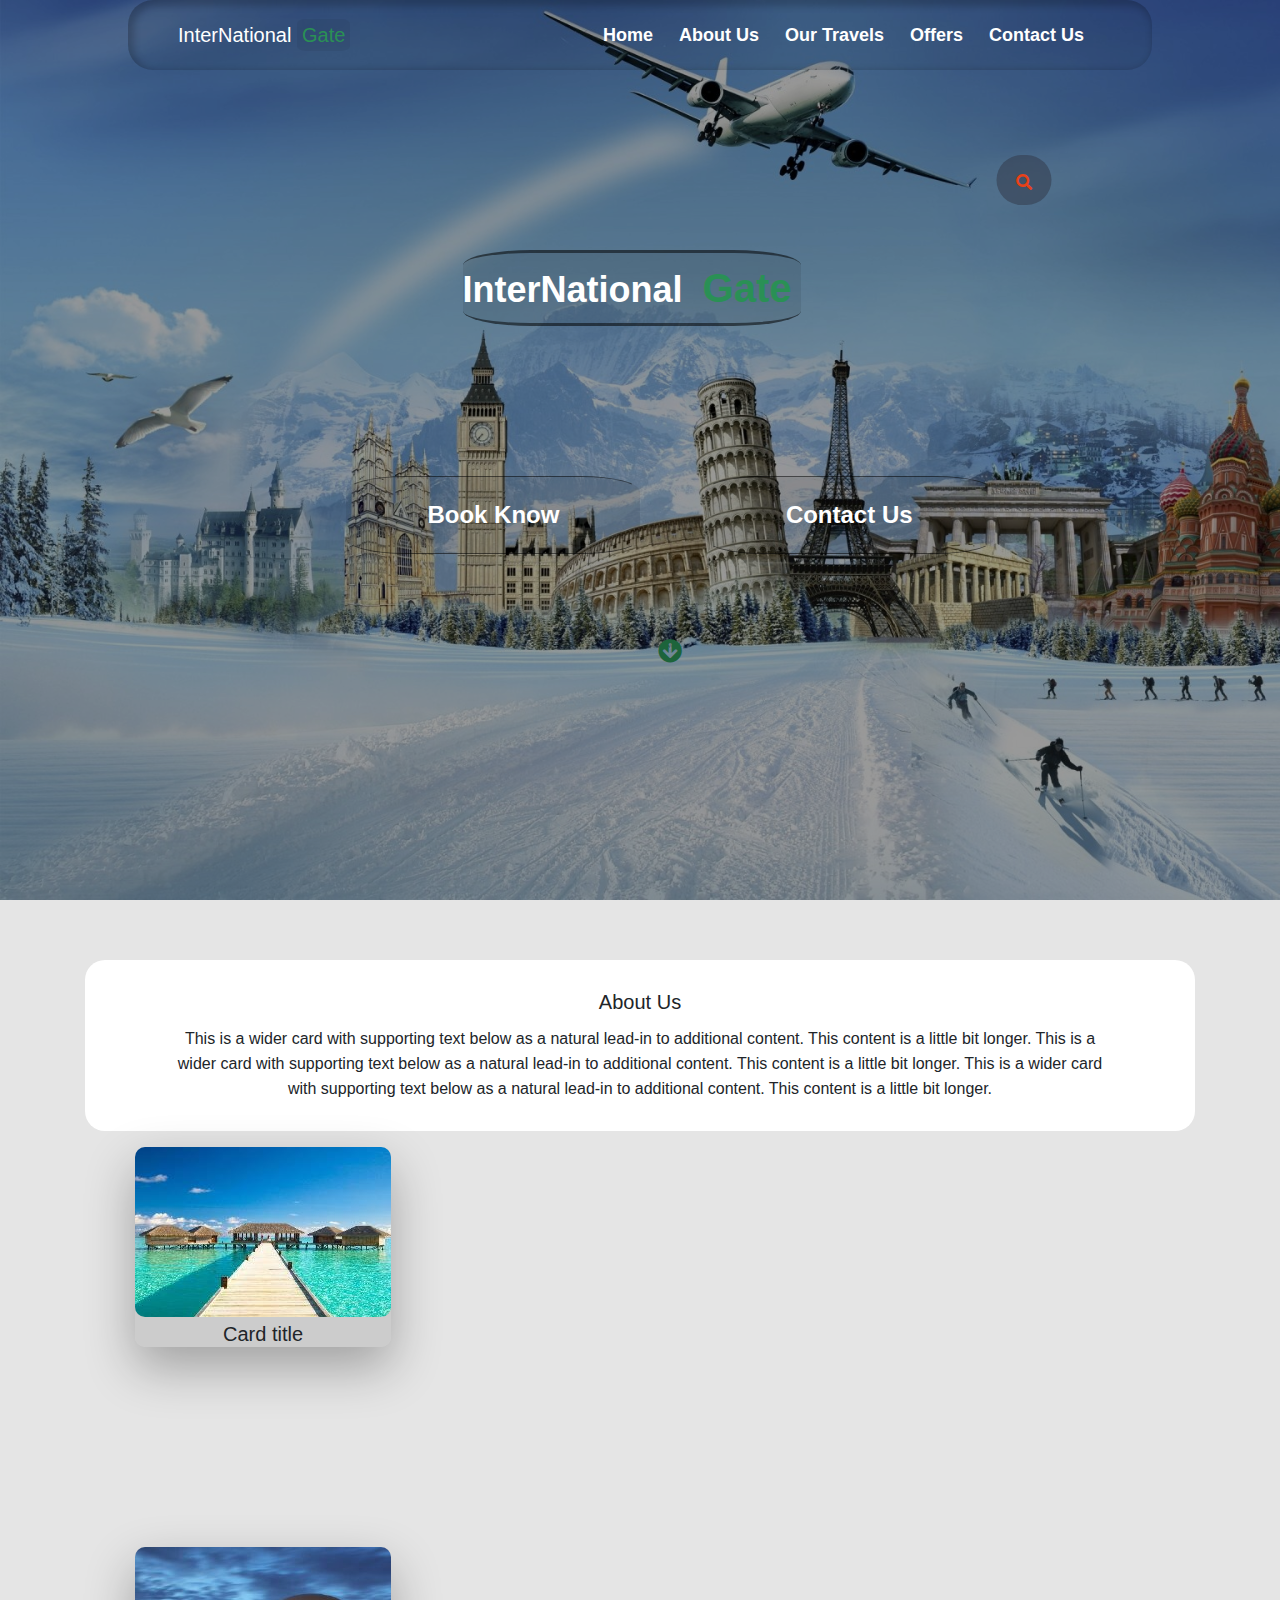
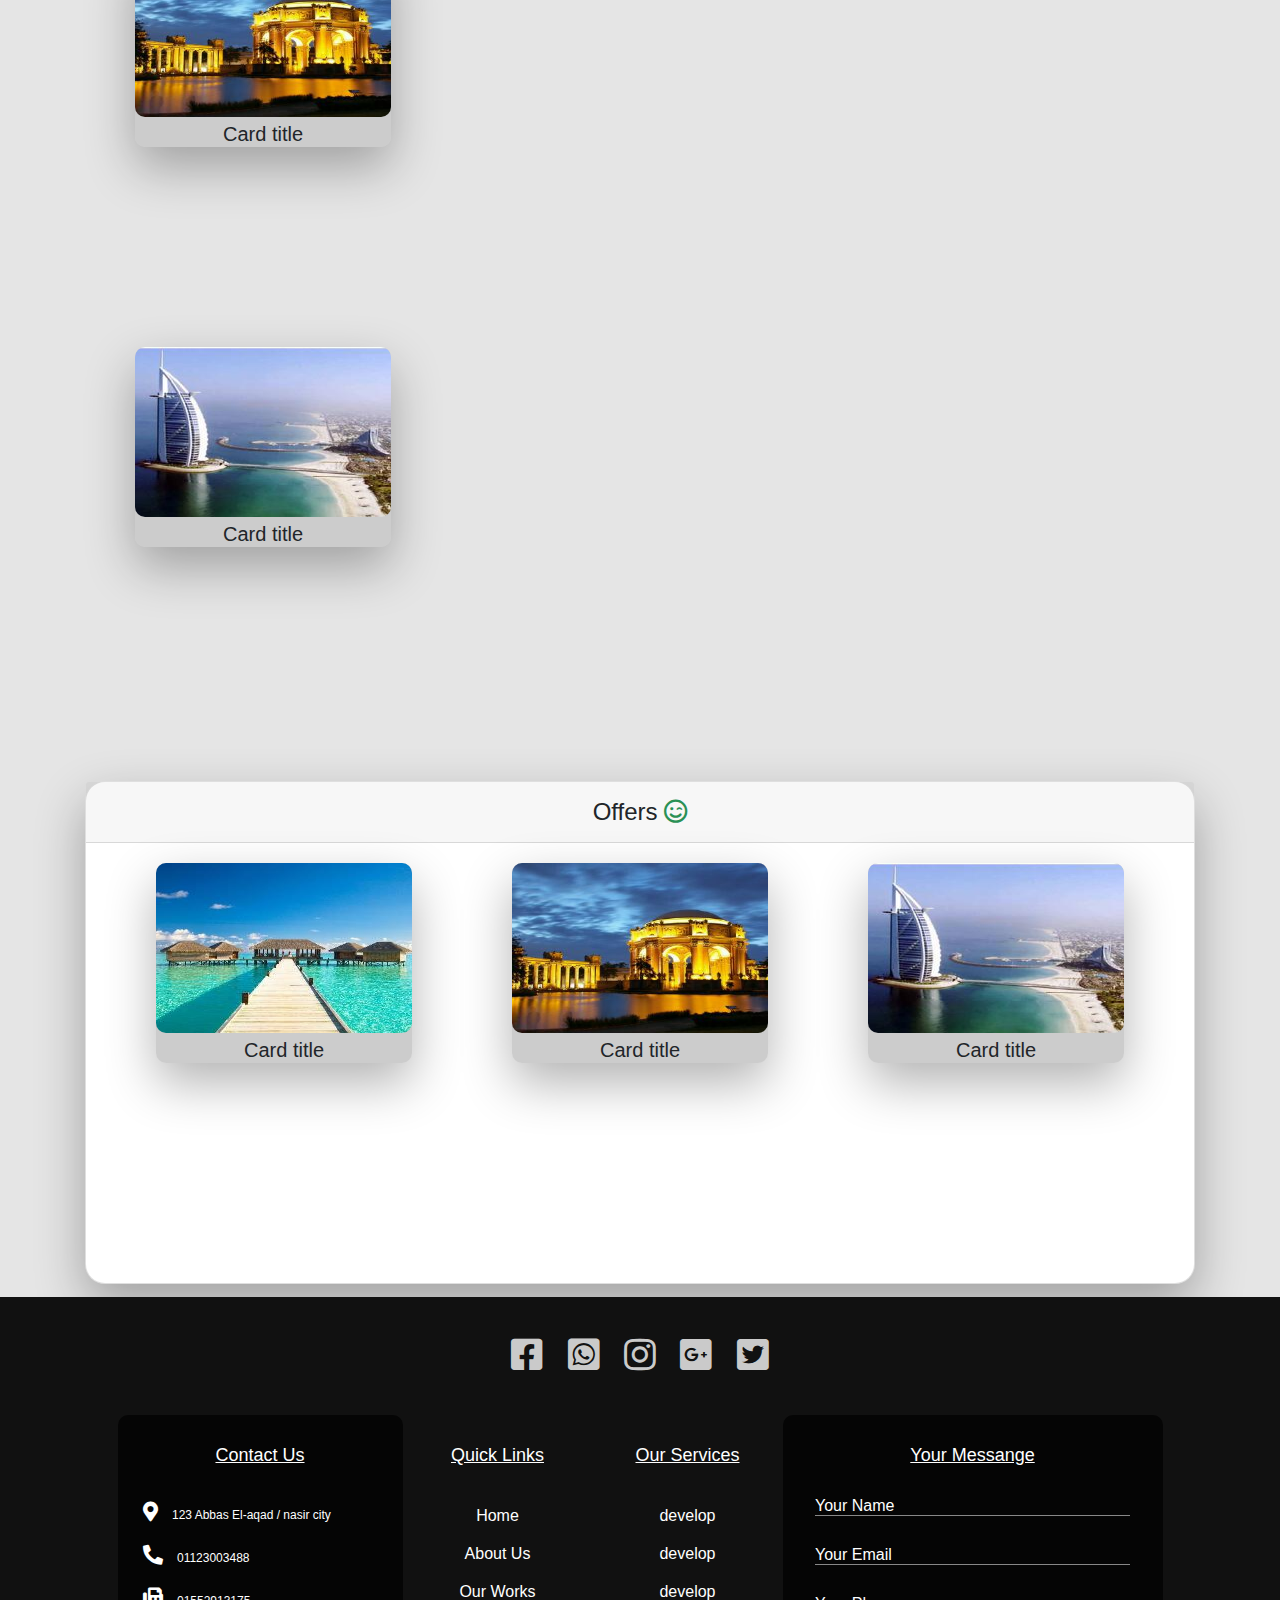
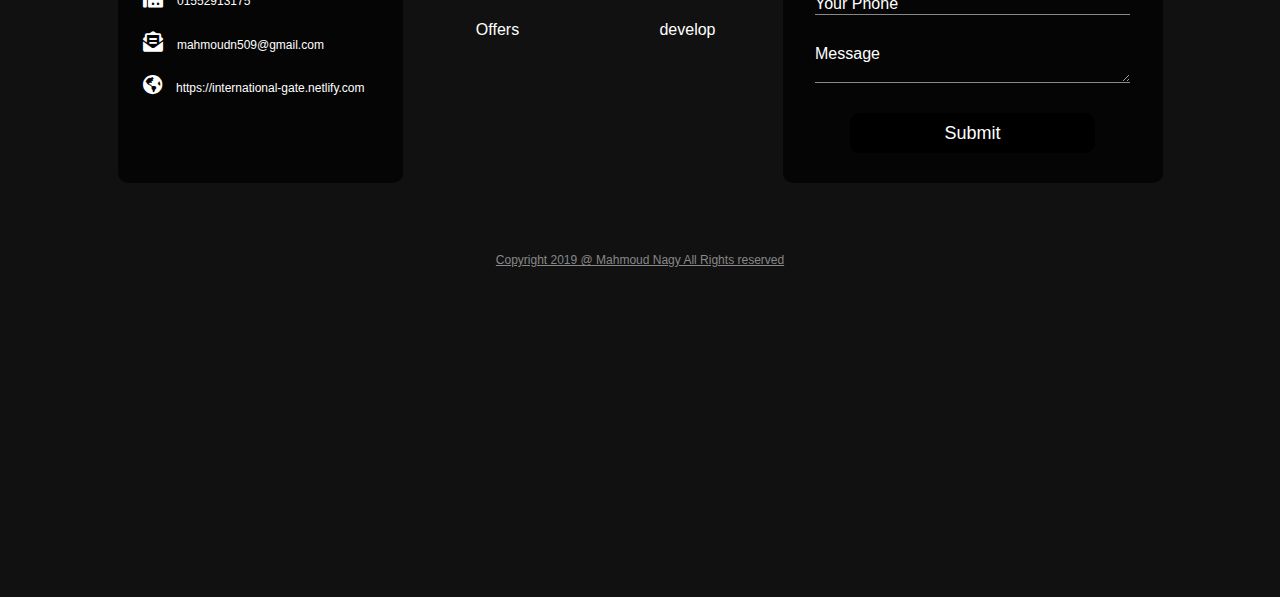
==== commit 8e194579: "footer" ====
--- a/index.html
+++ b/index.html
@@ -15,6 +15,7 @@
     <link rel="stylesheet" href="css/main.css">
     <link rel="stylesheet" href="css/content.css">
     <link rel="stylesheet" href="css/loading.css">
+    <link rel="stylesheet" href="css/footer.css">
     <link rel="stylesheet" href="css/normalize.css">
 </head>
 
@@ -237,7 +238,7 @@
 
         </div>
 
-        <div id="contact-us">
+        <!-- <div id="contact-us">
             <div class="container">
                 <div class="message">
                     <h1>Contact Us</h1>
@@ -289,7 +290,78 @@
         </div>
         <h6>copy right by Mahmoud Nagy <i class="far fa-smile-wink"></i></h6>
         <a href="#header"><i class="fa fa-arrow-alt-circle-up back"></i></a>
+    </footer> -->
+
+
+    <footer class="footer">
+            <div class="container">
+        <div class="social">
+            <a href="#"> <i class="fab fa-facebook-square"></i> </a>
+            <a href="#"> <i class="fab fa-whatsapp-square"></i> </a>
+            <a href="#"> <i class="fab fa-instagram"></i> </a>
+            <a href="#"> <i class="fab fa-google-plus-square"></i></i> </a>
+            <a href="#"> <i class="fab fa-twitter-square"></i></i></i> </a>
+        </div>
+        <div class="row">
+        <div class="content">
+            <div class="contact_us col-12 col-sm-6 col-md-6 col-lg-4 col-xl-3">
+                <h3> Contact Us </h3>
+                <i class="fas fa-map-marker-alt"></i>
+                <h5> 123 Abbas El-aqad / nasir city </h5>
+                <br>
+                <i class="fas fa-phone-alt"></i>
+                <h5> 01123003488 </h5>
+                <br>
+                <i class="fas fa-fax"></i>
+                <h5> 01552913175 </h5>
+                <br>
+                <i class="fas fa-envelope-open-text"></i>
+                <h5> mahmoudn509@gmail.com </h5>
+                <br>
+                <i class="fas fa-globe-americas"></i>
+                <h5> https://international-gate.netlify.com </h5>
+            </div>
+
+            <div class="link col-6 col-sm-6 col-md-6 col-lg-2 col-xl-2">
+                <h3> Quick Links </h3>
+                <div class="links">
+                    <a href="#"> Home </a>
+                    <a href="#"> About Us </a>
+                    <a href="#"> Our Works </a>
+                    <a href="#"> Offers </a>
+                </div>
+            </div>
+
+            <div class="our_service col-6 col-sm-6 col-md-6 col-lg-2 col-xl-2">
+                <h3> Our Services </h3>
+                <div class="services">
+                    <span> develop </span>
+                    <span> develop </span>
+                    <span> develop </span>
+                    <span> develop </span>
+                </div>
+            </div>
+
+            <div class="message col-12 col-sm-6 col-md-6 col-lg-4 col-xl-4">
+                    <h3> Your Messange </h3>
+                    <form action="index.html" method="post">
+                        <input type="text" name="name" id="name" placeholder="Your Name">
+                        <input type="email" name="email" id="email" placeholder="Your Email">
+                        <input type="text" name="phone" id="phone" placeholder="Your Phone">
+                        <textarea name="message" id="message" cols="10" rows="2" placeholder="Message"></textarea>
+                        <input type="submit" name="submit" value="Submit">
+                </form>
+            </div>
+        </div>    
+    </div>
+    <div class="copyright">
+            <h5> Copyright 2019 @ Mahmoud Nagy All Rights reserved </h5>
+    </div>
+</div>
     </footer>
+
+
+
 
     <script src="https://code.jquery.com/jquery-3.4.1.slim.min.js"
         integrity="sha384-J6qa4849blE2+poT4WnyKhv5vZF5SrPo0iEjwBvKU7imGFAV0wwj1yYfoRSJoZ+n"
--- a/css/content.css
+++ b/css/content.css
@@ -229,7 +229,7 @@
 ::placeholder{
     color: white;
 }
-footer{
+/* footer{
     height: 120px;
     width: 100%;
     background: rgba(0,0,0,0.9);
@@ -285,4 +285,4 @@
     100%{
         transform:translateY(-25%);
     }
-}
+} */
--- a/css/footer.css
+++ b/css/footer.css
@@ -0,0 +1,172 @@
+*{
+    margin: 0;
+    padding: 0;
+    box-sizing: border-box;
+}
+body{
+    width: 100%;
+    height: 100vh;
+    position: relative;
+}
+h3{
+    font-size: 18px;
+    color: #fff;
+}
+.footer{
+    width: 100%;
+    height: 100vh;
+    position: relative;
+    /* background: linear-gradient(45deg,#111,#222, #111); */
+    background: linear-gradient(#111, #111), no-repeat;
+    background-size: cover;
+}
+.footer .social{
+    text-align: center;
+    width: 100%;
+    height: 20%;
+    padding: 40px 0;
+}
+.footer .social a{
+    text-decoration: none;
+    padding: 10px;
+}
+.footer .social a i{
+    font-size: 36px;
+    transition: 0.5s;
+    color: rgba(255, 255, 255, 0.8);
+}
+.footer .social a:nth-of-type(1) i:hover{
+    color: #4267B2;
+}
+.footer .social a:nth-of-type(2) i:hover{
+    color: #53D367;
+}
+.footer .social a:nth-of-type(3) i:hover{
+    color: #405DE6;
+}
+.footer .social a:nth-of-type(4) i:hover{
+    color: #DC5246;
+}
+.footer .social a:nth-of-type(5) i:hover{
+    color: #5DA9DD;
+}
+.footer .social a i:hover{
+    transform: translateY(-5px) scale(1.1);
+    transition: 0.5s;
+}
+
+.footer .content{
+    display: flex;
+    align-content: center;
+    justify-content: center;
+    position: relative;
+    width: 100%;
+    height: 60%;
+}
+.footer .content .contact_us{
+    background: rgba(0, 0, 0,0.7);
+    border-radius: 10px;
+    color: #fff;
+    
+}
+.footer .content h3{
+    text-align: center;
+    margin: 30px 0;
+    color: #fff;
+    text-decoration: underline;
+}
+.footer .content .contact_us h5{
+    display: inline-block;
+    text-align: center;
+    padding: 10px 5px;
+    font-size: 12px;
+}
+.footer .content .contact_us i{
+    padding: 5px 5px 5px 10px;
+    font-size: 20px;
+}
+.footer .content .contact_us i:hover{
+    transform: translateY(-5px) scale(1.1);
+    transition: 0.5s;
+    color: #DC5246;
+}
+
+.footer .content .link,
+.footer .content .our_service{
+    text-align: center;
+}
+.footer .content .link a,
+.footer .content .our_service span{
+    display: block;
+    text-decoration: none;
+    color: #fff;
+    transition: 0.5s;
+    padding: 7px;
+}
+.footer .content .link a:hover,
+.footer .content .our_service span:hover{
+    transform: translateY(-5px) scale(1.1);
+    transition: 0.5s;
+    color: #DC5246;
+}
+
+.footer .message{
+    background: rgba(0, 0, 0,0.7);
+    border-radius: 10px;
+    position: relative;
+}
+.footer .message form{
+    display: flex;
+    flex-flow: column;
+    justify-content: center;
+    align-items: center;
+}
+.footer .message form input,
+.footer .message form textarea{
+    width: 90%;
+    margin-bottom: 30px;
+    background: transparent;
+    border: 0;
+    border-bottom:1px solid #888;
+    color: #fff;
+    outline: none;
+}
+.footer .message form input:last-of-type{
+    border: 0;
+    width: 70%;
+    background: rgba(0, 0, 0,1);
+    border-radius: 10px;
+    padding: 10px 0px;
+    font-size: 18px;
+    transition: 0.5s;
+}
+.footer .message form input:last-of-type:hover{
+    color:rgb(0, 0, 0);
+    background: #888;
+    transition: 0.5s;
+}
+.footer .container .copyright{
+    text-align: center;
+    color: #888;
+    text-decoration: underline;
+    height: 10%;
+    widows: 100%;
+}
+.footer .container .copyright h5{
+    margin-top: 70px;
+    font-size: 12px;
+} 
+
+@media (max-width: 991px){
+    .footer{
+        flex-direction: column;
+        flex-wrap: wrap;
+        justify-content: center;
+        height: auto;
+    }
+    .footer .content{
+        flex-flow: wrap;
+    }.footer .content .message{
+        margin-top: 40px;
+    }
+}
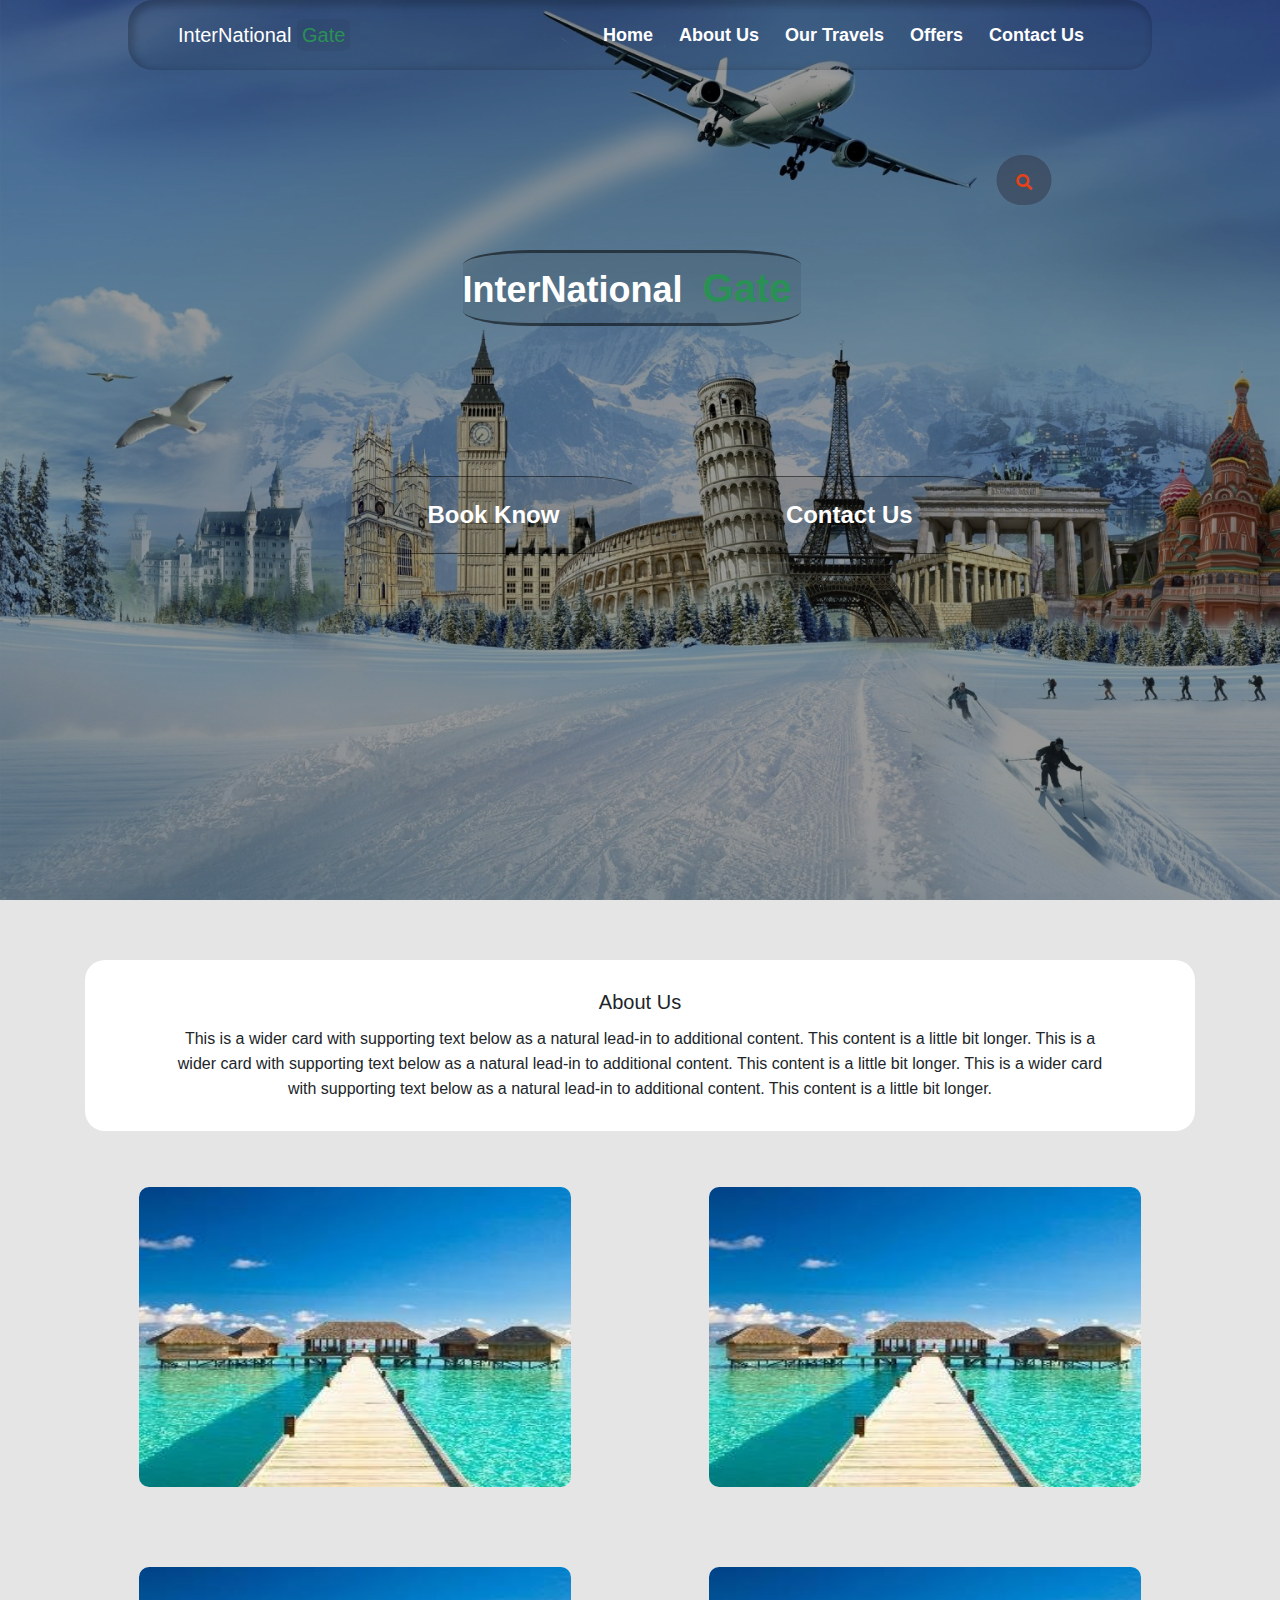
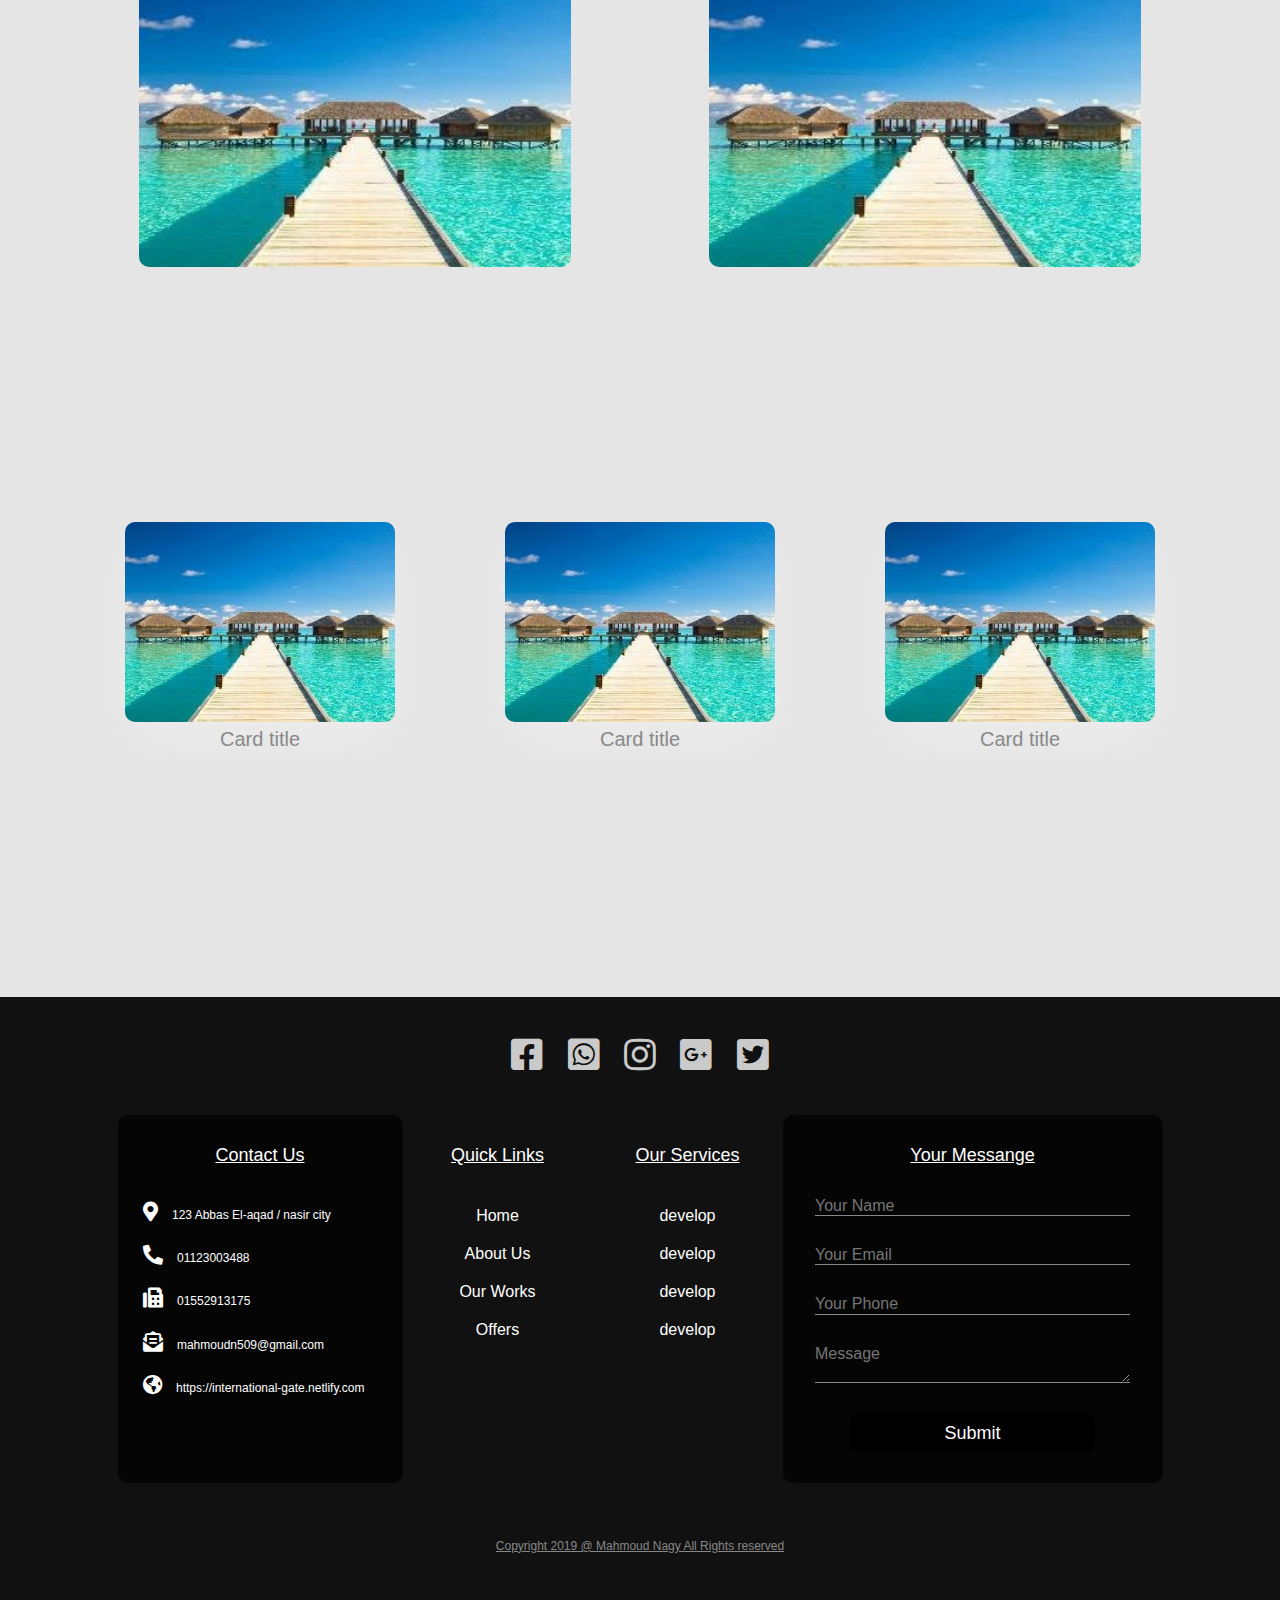
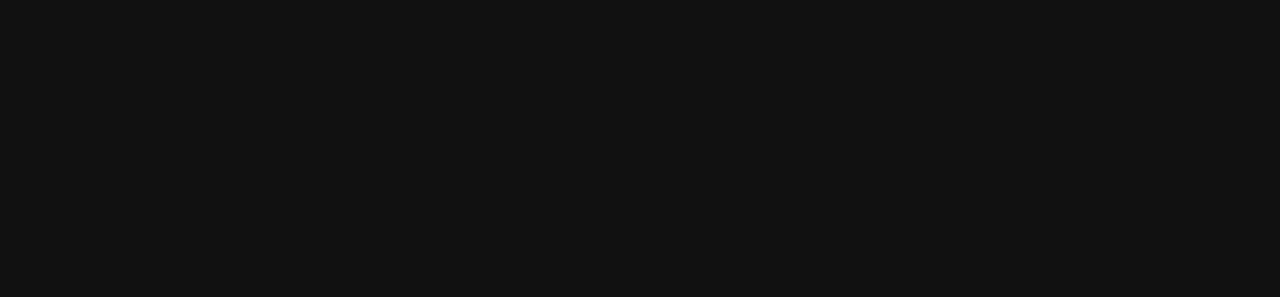
==== commit 1f53e72e: "v1" ====
--- a/index.html
+++ b/index.html
@@ -16,6 +16,8 @@
     <link rel="stylesheet" href="css/content.css">
     <link rel="stylesheet" href="css/loading.css">
     <link rel="stylesheet" href="css/footer.css">
+    <link rel="stylesheet" href="css/cards.css">
+    <link rel="stylesheet" href="css/down_card.css">
     <link rel="stylesheet" href="css/normalize.css">
 </head>
 
@@ -79,9 +81,9 @@
                 <div class="info">
                     <a href="#book" class="btn">Book Know</a>
                     <a href="#contact-us" class="btn">Contact Us</a><br>
-                    <div class="arrow">
+                    <!-- <div class="arrow">
                         <a href="#about-us"><i class="fa fa-arrow-circle-down"></i></a>
-                    </div>
+                    </div> -->
                 </div>
 
             </div>
@@ -108,14 +110,14 @@
                 </div>
             </div>
         </div>
-
+        <!-- 
         <div id="our-travels">
             <div class="container">
-                <!-- <div class="card">
+                <div class="card">
                     <div class="card-header">
                         Our Travels
                     </div>
-                    <div class="card-body"> -->
+                    <div class="card-body">
                         <div class="cards">
                             <div class="face face1">
                                 <div class="content">
@@ -167,13 +169,82 @@
                             </div>
                         </div>
 
-                    <!-- </div>
-                </div> -->
-            </div>
-
-        </div>
-
-        <div id="offers">
+                 </div>
+                </div>
+            </div>
+
+        </div> -->
+
+        <div class="cards">
+            <div class="container">
+                <div class="row">
+                    <div class="col-12 col-sm-12 col-md-12 col-lg-6 col-xl-6">
+                        <div class="_card">
+                            <div class="image" data-text="Sharm El_Sheikh">
+                                <img src="images/1.jpeg">
+                            </div>
+                            <div class="content">
+                                <h3 class="card-title">Card title</h3>
+                                <p class="card-text">Some quick example text to build on the card title and
+                                    make up the
+                                    bulk of the card's content.
+                                    Some quick example text to build on the card title and
+                                    Some quick example text to build on the card title and
+                                </p>
+                                <a href="#">Read More</a>
+                            </div>
+                        </div>
+                    </div>
+                    <div class="col-12 col-sm-12 col-md-12 col-lg-6 col-xl-6">
+                        <div class="_card">
+                            <div class="image" data-text="Sharm El_Sheikh">
+                                <img src="images/1.jpeg">
+                            </div>
+                            <div class="content">
+                                <h3 class="card-title">Card title</h3>
+                                <p class="card-text">Some quick example text to build on the card title and
+                                    make up the
+                                    bulk of the card's content.</p>
+                                <a href="#">Read More</a>
+                            </div>
+                        </div>
+                    </div>
+                    <div class="col-12 col-sm-12 col-md-12 col-lg-6 col-xl-6">
+                        <div class="_card">
+                            <div class="image" data-text="Sharm El_Sheikh">
+                                <img src="images/1.jpeg">
+                            </div>
+                            <div class="content">
+                                <h3 class="card-title">Card title</h3>
+                                <p class="card-text">Some quick example text to build on the card title and
+                                    make up the
+                                    bulk of the card's content.</p>
+                                <a href="#">Read More</a>
+                            </div>
+                        </div>
+                    </div>
+                    <div class="col-12 col-sm-12 col-md-12 col-lg-6 col-xl-6">
+                        <div class="_card">
+                            <div class="image" data-text="Sharm El_Sheikh">
+                                <img src="images/1.jpeg">
+                            </div>
+                            <div class="content">
+                                <h3 class="card-title">Card title</h3>
+                                <p class="card-text">Some quick example text to build on the card title and
+                                    make up the
+                                    bulk of the card's content.</p>
+                                <a href="#" class="btn btn-outline-dark">Read More</a>
+                            </div>
+                        </div>
+                    </div>
+                </div>
+            </div>
+        </div>
+
+
+
+
+        <!-- <div id="offers">
             <div class="container">
                 <div class="card">
                     <div class="card-header">
@@ -236,7 +307,7 @@
                 </div>
             </div>
 
-        </div>
+        </div> -->
 
         <!-- <div id="contact-us">
             <div class="container">
@@ -292,88 +363,158 @@
         <a href="#header"><i class="fa fa-arrow-alt-circle-up back"></i></a>
     </footer> -->
 
-
-    <footer class="footer">
-            <div class="container">
-        <div class="social">
-            <a href="#"> <i class="fab fa-facebook-square"></i> </a>
-            <a href="#"> <i class="fab fa-whatsapp-square"></i> </a>
-            <a href="#"> <i class="fab fa-instagram"></i> </a>
-            <a href="#"> <i class="fab fa-google-plus-square"></i></i> </a>
-            <a href="#"> <i class="fab fa-twitter-square"></i></i></i> </a>
-        </div>
-        <div class="row">
-        <div class="content">
-            <div class="contact_us col-12 col-sm-6 col-md-6 col-lg-4 col-xl-3">
-                <h3> Contact Us </h3>
-                <i class="fas fa-map-marker-alt"></i>
-                <h5> 123 Abbas El-aqad / nasir city </h5>
-                <br>
-                <i class="fas fa-phone-alt"></i>
-                <h5> 01123003488 </h5>
-                <br>
-                <i class="fas fa-fax"></i>
-                <h5> 01552913175 </h5>
-                <br>
-                <i class="fas fa-envelope-open-text"></i>
-                <h5> mahmoudn509@gmail.com </h5>
-                <br>
-                <i class="fas fa-globe-americas"></i>
-                <h5> https://international-gate.netlify.com </h5>
-            </div>
-
-            <div class="link col-6 col-sm-6 col-md-6 col-lg-2 col-xl-2">
-                <h3> Quick Links </h3>
-                <div class="links">
-                    <a href="#"> Home </a>
-                    <a href="#"> About Us </a>
-                    <a href="#"> Our Works </a>
-                    <a href="#"> Offers </a>
-                </div>
-            </div>
-
-            <div class="our_service col-6 col-sm-6 col-md-6 col-lg-2 col-xl-2">
-                <h3> Our Services </h3>
-                <div class="services">
-                    <span> develop </span>
-                    <span> develop </span>
-                    <span> develop </span>
-                    <span> develop </span>
-                </div>
-            </div>
-
-            <div class="message col-12 col-sm-6 col-md-6 col-lg-4 col-xl-4">
-                    <h3> Your Messange </h3>
-                    <form action="index.html" method="post">
-                        <input type="text" name="name" id="name" placeholder="Your Name">
-                        <input type="email" name="email" id="email" placeholder="Your Email">
-                        <input type="text" name="phone" id="phone" placeholder="Your Phone">
-                        <textarea name="message" id="message" cols="10" rows="2" placeholder="Message"></textarea>
-                        <input type="submit" name="submit" value="Submit">
-                </form>
-            </div>
-        </div>    
-    </div>
-    <div class="copyright">
-            <h5> Copyright 2019 @ Mahmoud Nagy All Rights reserved </h5>
-    </div>
-</div>
-    </footer>
-
-
-
-
-    <script src="https://code.jquery.com/jquery-3.4.1.slim.min.js"
-        integrity="sha384-J6qa4849blE2+poT4WnyKhv5vZF5SrPo0iEjwBvKU7imGFAV0wwj1yYfoRSJoZ+n"
-        crossorigin="anonymous"></script>
-    <script src="https://cdn.jsdelivr.net/npm/popper.js@1.16.0/dist/umd/popper.min.js"
-        integrity="sha384-Q6E9RHvbIyZFJoft+2mJbHaEWldlvI9IOYy5n3zV9zzTtmI3UksdQRVvoxMfooAo"
-        crossorigin="anonymous"></script>
-    <script src="https://stackpath.bootstrapcdn.com/bootstrap/4.4.1/js/bootstrap.min.js"
-        integrity="sha384-wfSDF2E50Y2D1uUdj0O3uMBJnjuUD4Ih7YwaYd1iqfktj0Uod8GCExl3Og8ifwB6"
-        crossorigin="anonymous"></script>
-    <script src="jquery.nicescroll-3.7.6/jquery.nicescroll.js"></script>
-    </script>
+        <div class="down_cards">
+            <div class="container">
+                <div class="row">
+                    <div class="col-12 col-sm-12 col-md-6 col-lg-4 col-xl-4">
+                        <div class="_card">
+                            <div class="face face1">
+                                <div class="content">
+                                    <img src="images/1.jpeg" alt="travel">
+                                    <h5 class="card-title">Card title</h5>
+                                </div>
+                            </div>
+
+                            <div class="face face2">
+                                <div class="content">
+                                    <p>Some quick example text to build on the card title and make up the bulk
+                                        of the card's
+                                        content.</p>
+                                    <a href="#" class="btn btn-outline-dark">Read More</a>
+                                </div>
+
+                            </div>
+                        </div>
+                    </div>
+                    <div class="col-12 col-sm-12 col-md-6 col-lg-4 col-xl-4">
+                        <div class="_card">
+                            <div class="face face1">
+                                <div class="content">
+                                    <img src="images/1.jpeg" alt="travel">
+                                    <h5 class="card-title">Card title</h5>
+                                </div>
+                            </div>
+
+                            <div class="face face2">
+                                <div class="content">
+                                    <p>Some quick example text to build on the card title and make up the bulk
+                                        of the card's
+                                        content.</p>
+                                    <a href="#" class="btn btn-outline-dark">Read More</a>
+                                </div>
+
+                            </div>
+                        </div>
+                    </div>
+                    <div class="col-12 col-sm-12 col-md-6 col-lg-4 col-xl-4">
+                        <div class="_card">
+                            <div class="face face1">
+                                <div class="content">
+                                    <img src="images/1.jpeg" alt="travel">
+                                    <h5 class="card-title">Card title</h5>
+                                </div>
+                            </div>
+
+                            <div class="face face2">
+                                <div class="content">
+                                    <p>Some quick example text to build on the card title and make up the bulk
+                                        of the card's
+                                        content.</p>
+                                    <a href="#" class="btn btn-outline-dark">Read More</a>
+                                </div>
+
+                            </div>
+                        </div>
+                    </div>
+                </div>
+            </div>
+        </div>
+
+
+
+
+        <footer class="footer">
+            <div class="container">
+                <div class="social">
+                    <a href="#"> <i class="fab fa-facebook-square"></i> </a>
+                    <a href="#"> <i class="fab fa-whatsapp-square"></i> </a>
+                    <a href="#"> <i class="fab fa-instagram"></i> </a>
+                    <a href="#"> <i class="fab fa-google-plus-square"></i></i> </a>
+                    <a href="#"> <i class="fab fa-twitter-square"></i></i></i> </a>
+                </div>
+                <div class="row">
+                    <div class="content">
+                        <div class="contact_us col-12 col-sm-6 col-md-6 col-lg-4 col-xl-3">
+                            <h3> Contact Us </h3>
+                            <i class="fas fa-map-marker-alt"></i>
+                            <h5> 123 Abbas El-aqad / nasir city </h5>
+                            <br>
+                            <i class="fas fa-phone-alt"></i>
+                            <h5> 01123003488 </h5>
+                            <br>
+                            <i class="fas fa-fax"></i>
+                            <h5> 01552913175 </h5>
+                            <br>
+                            <i class="fas fa-envelope-open-text"></i>
+                            <h5> mahmoudn509@gmail.com </h5>
+                            <br>
+                            <i class="fas fa-globe-americas"></i>
+                            <h5> https://international-gate.netlify.com </h5>
+                        </div>
+
+                        <div class="link col-6 col-sm-6 col-md-6 col-lg-2 col-xl-2">
+                            <h3> Quick Links </h3>
+                            <div class="links">
+                                <a href="#"> Home </a>
+                                <a href="#"> About Us </a>
+                                <a href="#"> Our Works </a>
+                                <a href="#"> Offers </a>
+                            </div>
+                        </div>
+
+                        <div class="our_service col-6 col-sm-6 col-md-6 col-lg-2 col-xl-2">
+                            <h3> Our Services </h3>
+                            <div class="services">
+                                <span> develop </span>
+                                <span> develop </span>
+                                <span> develop </span>
+                                <span> develop </span>
+                            </div>
+                        </div>
+
+                        <div class="message col-12 col-sm-6 col-md-6 col-lg-4 col-xl-4">
+                            <h3> Your Messange </h3>
+                            <form action="index.html" method="post">
+                                <input type="text" name="name" id="name" placeholder="Your Name">
+                                <input type="email" name="email" id="email" placeholder="Your Email">
+                                <input type="text" name="phone" id="phone" placeholder="Your Phone">
+                                <textarea name="message" id="message" cols="10" rows="2"
+                                    placeholder="Message"></textarea>
+                                <input type="submit" name="submit" value="Submit">
+                            </form>
+                        </div>
+                    </div>
+                </div>
+                <div class="copyright">
+                    <h5> Copyright 2019 @ Mahmoud Nagy All Rights reserved </h5>
+                </div>
+            </div>
+        </footer>
+
+
+
+
+        <script src="https://code.jquery.com/jquery-3.4.1.slim.min.js"
+            integrity="sha384-J6qa4849blE2+poT4WnyKhv5vZF5SrPo0iEjwBvKU7imGFAV0wwj1yYfoRSJoZ+n"
+            crossorigin="anonymous"></script>
+        <script src="https://cdn.jsdelivr.net/npm/popper.js@1.16.0/dist/umd/popper.min.js"
+            integrity="sha384-Q6E9RHvbIyZFJoft+2mJbHaEWldlvI9IOYy5n3zV9zzTtmI3UksdQRVvoxMfooAo"
+            crossorigin="anonymous"></script>
+        <script src="https://stackpath.bootstrapcdn.com/bootstrap/4.4.1/js/bootstrap.min.js"
+            integrity="sha384-wfSDF2E50Y2D1uUdj0O3uMBJnjuUD4Ih7YwaYd1iqfktj0Uod8GCExl3Og8ifwB6"
+            crossorigin="anonymous"></script>
+        <script src="jquery.nicescroll-3.7.6/jquery.nicescroll.js"></script>
+        </script>
 </body>
 
 </html>--- a/css/content.css
+++ b/css/content.css
@@ -20,7 +20,7 @@
     transform: translateY(-10px);
     transition: 0.5s ease-in-out;
 }
-#our-travels,
+/* #our-travels,
 #offers{
 
     min-height: 550px;
@@ -29,9 +29,11 @@
     justify-content: space-between;
     align-items: center;
 }
-#our-travels{
-    background: url("../images/footer.jpg"),  linear-gradient(rgba(0,0,0,0.3),rgba(0,0,0,0.3)) no-repeat;
-    background-attachment: fixed;
+.cards{
+    background: url("../images/cards.jpg"),  linear-gradient(#222,#222);
+    background-blend-mode: overlay;
+    background-repeat: no-repeat;
+    background-size: cover;
 }
 #our-travels .card,
 #offers .card{
@@ -114,10 +116,10 @@
 #our-travels .cards:hover .face2,
 #offers .cards:hover .face2{
     transform: translateY(0px);
-}
-
-#contact-us{
-    background: url("../images/footer.jpg"),  linear-gradient(rgba(0,0,0,0.9),rgba(0,0,0,0.9)) no-repeat;
+} */
+
+/* #contact-us{
+    background: url("../images/cards.jpg"),  linear-gradient(rgba(0,0,0,0.9),rgba(0,0,0,0.9)) no-repeat;
     background-blend-mode: overlay;
     background-size: cover;
     min-height: 650px;
@@ -228,7 +230,7 @@
 }
 ::placeholder{
     color: white;
-}
+} */
 /* footer{
     height: 120px;
     width: 100%;
--- a/css/footer.css
+++ b/css/footer.css
@@ -3,11 +3,7 @@
     padding: 0;
     box-sizing: border-box;
 }
-body{
-    width: 100%;
-    height: 100vh;
-    position: relative;
-}
+
 h3{
     font-size: 18px;
     color: #fff;
@@ -42,7 +38,7 @@
     color: #53D367;
 }
 .footer .social a:nth-of-type(3) i:hover{
-    color: #405DE6;
+    color: #DE4B75;
 }
 .footer .social a:nth-of-type(4) i:hover{
     color: #DC5246;
@@ -150,10 +146,10 @@
     color: #888;
     text-decoration: underline;
     height: 10%;
+    padding: 5% 0;
     widows: 100%;
 }
 .footer .container .copyright h5{
-    margin-top: 70px;
     font-size: 12px;
 } 
 
--- a/css/cards.css
+++ b/css/cards.css
@@ -0,0 +1,110 @@
+
+.cards{
+    width: 100%;
+    min-height: 100vh;
+    position: relative;
+}
+.cards ._card{
+    width: 80%;
+    min-height: 300px;
+    position: relative;
+    display: flex;
+    align-items: center;
+    justify-content: center;
+    background: white;
+    border: 0;
+    border-radius: 10px;
+    margin: 40px 10%;
+}
+.cards ._card .image{
+    width: 100%;
+    height: 100%;
+    position: absolute;
+    display: flex;
+    align-items: center;
+    justify-content: center;
+    border-radius: 10px;
+    z-index: 1;
+    transition: 1s;
+}
+
+.cards ._card:hover .image{
+    width: 150px;
+    height: 150px;
+    left: -75px;
+    background: #1d643b;
+    transition: 1s;
+}
+.cards ._card:hover .image img{
+    width: 140px;
+    height: 140px;
+    border-radius: 50%;
+}
+.cards ._card .image img{
+    width: 100%;
+    height: 100%;
+    border-radius: 10px;
+}
+
+.cards ._card .content{
+    width: calc(80% - 80px);
+    height: 100%;
+    position: relative;
+    display: flex;
+    flex-wrap: wrap;
+    transition: 0.5s ease-in-out;
+}
+.cards ._card .content p{
+    margin: 10px auto;
+}
+
+.cards ._card .content a{
+    display: block;
+    text-decoration: none;
+    text-align: center;
+    font-size: 12px;
+    color: #ff0057;
+    padding: 10px 20px;
+    border: 1px solid #222;
+    border-radius: 10px;
+    transition: 0.5s ease-in-out;
+}
+.cards ._card .content a:hover{
+    background: #ff0057;
+    color: #fff;
+    transition: 0.5s ease-in-out;
+    border-color: #ff0057;
+}
+@media (max-width: 493px){
+    .cards ._card{
+        margin-top: 40%;
+    }
+    .cards ._card .image{
+        z-index: 0;
+        top: -50%;
+        height: 50%;
+    }
+    .cards ._card:hover .image{
+        left: 0;
+        width: 100%;
+    }
+    .cards ._card:hover .image img{
+        width: 98%;
+    }
+    .cards ._card .content{
+        height: 50%;
+        width: 90%;
+        left: 0;
+    }
+}
+
+/* .containers .cards .image::before{
+    content: attr(data-text);
+    width: 100%;
+    height: 100%;
+    font-size: 3em;
+    position: absolute;
+    color: rgba(255, 255, 255, 0.05);
+    text-align: center;
+    top: 70%;
+} */--- a/css/down_card.css
+++ b/css/down_card.css
@@ -0,0 +1,74 @@
+.down_cards{
+    min-height: 550px;
+    width: 100%;
+    transition: 1s;
+    display: flex;
+    justify-content: space-between;
+    align-items: center;
+}
+.down_cards ._card{
+    padding: 0;
+    box-sizing: border-box;
+    margin:40px;
+    border-radius: 10px;
+}
+
+.down_cards ._card .face{
+    transition: 0.5s;
+    box-sizing: border-box;
+    height: 200px;
+    position: relative;
+    border-radius: 10px;
+
+}
+.down_cards ._card .face1{
+    position: relative;
+    z-index: 1;
+    background: rgba(0,0,0,0.2);
+    border-radius: 10px;
+
+}
+
+.down_cards ._card .face2{
+    position: relative;
+    justify-content: center;
+    align-items: center;
+    display: flex;
+    background: #fff;
+    box-shadow: 0 20px 50px rgba(255,255,255,0.3);
+    box-sizing: border-box;
+    transition: 0.5s;
+    padding: 20px;
+    border-radius: 10px;
+
+}
+
+.down_cards ._card .face1 .content img{
+    border-radius: 10px;
+    height: 200px;
+    width: 100%;
+}
+.down_cards ._card .face1 .content h5{
+    text-align: center;
+    padding: 5px;
+    color: #888;
+}
+
+.down_cards ._card .face2 .content p{
+    margin: 0 10px;
+    padding: 0;
+}
+
+.down_cards ._card .face2 .content a{
+    margin: 10px 0px 0 10px;
+}
+
+.down_cards ._card .face2{
+    transform: translateY(-200px);
+    transition: 0.5s;
+}
+
+.down_cards ._card:hover .face2{
+    transform: translateY(40px);
+    transition: 0.5s;
+}